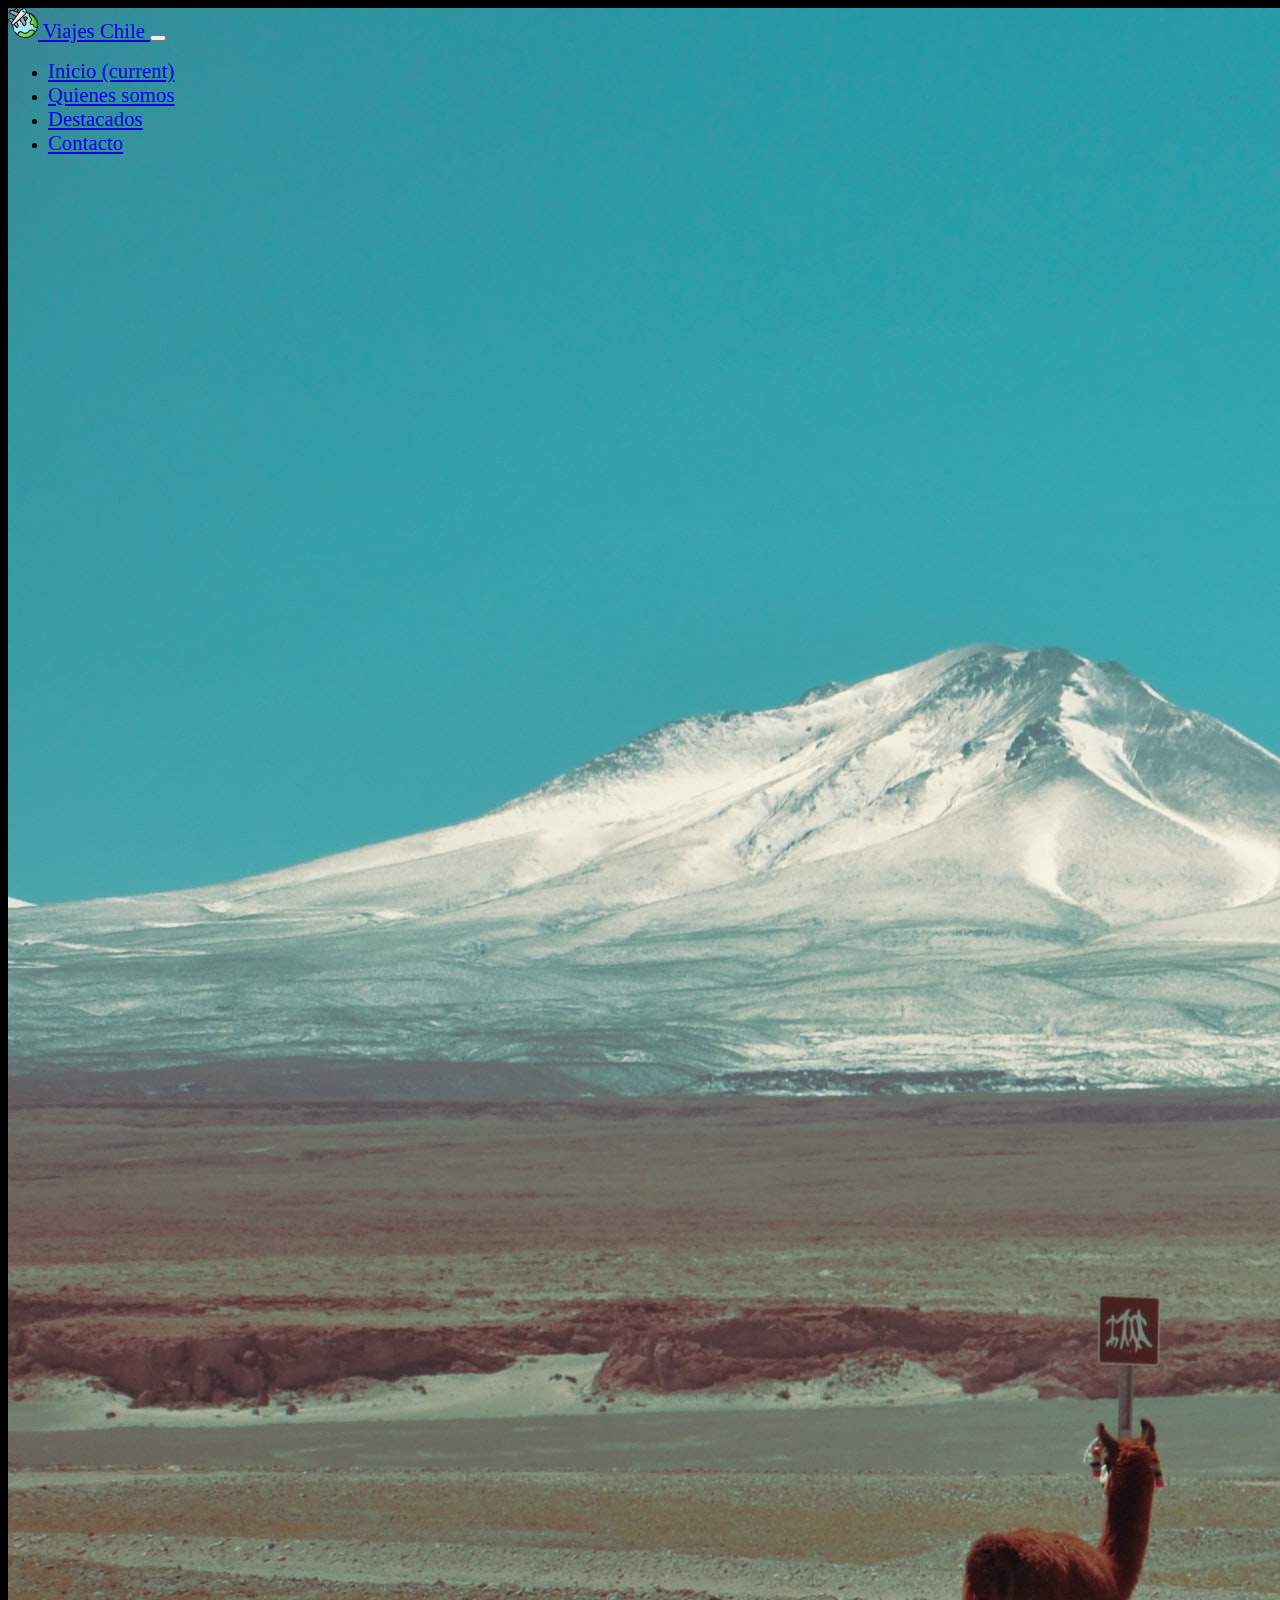
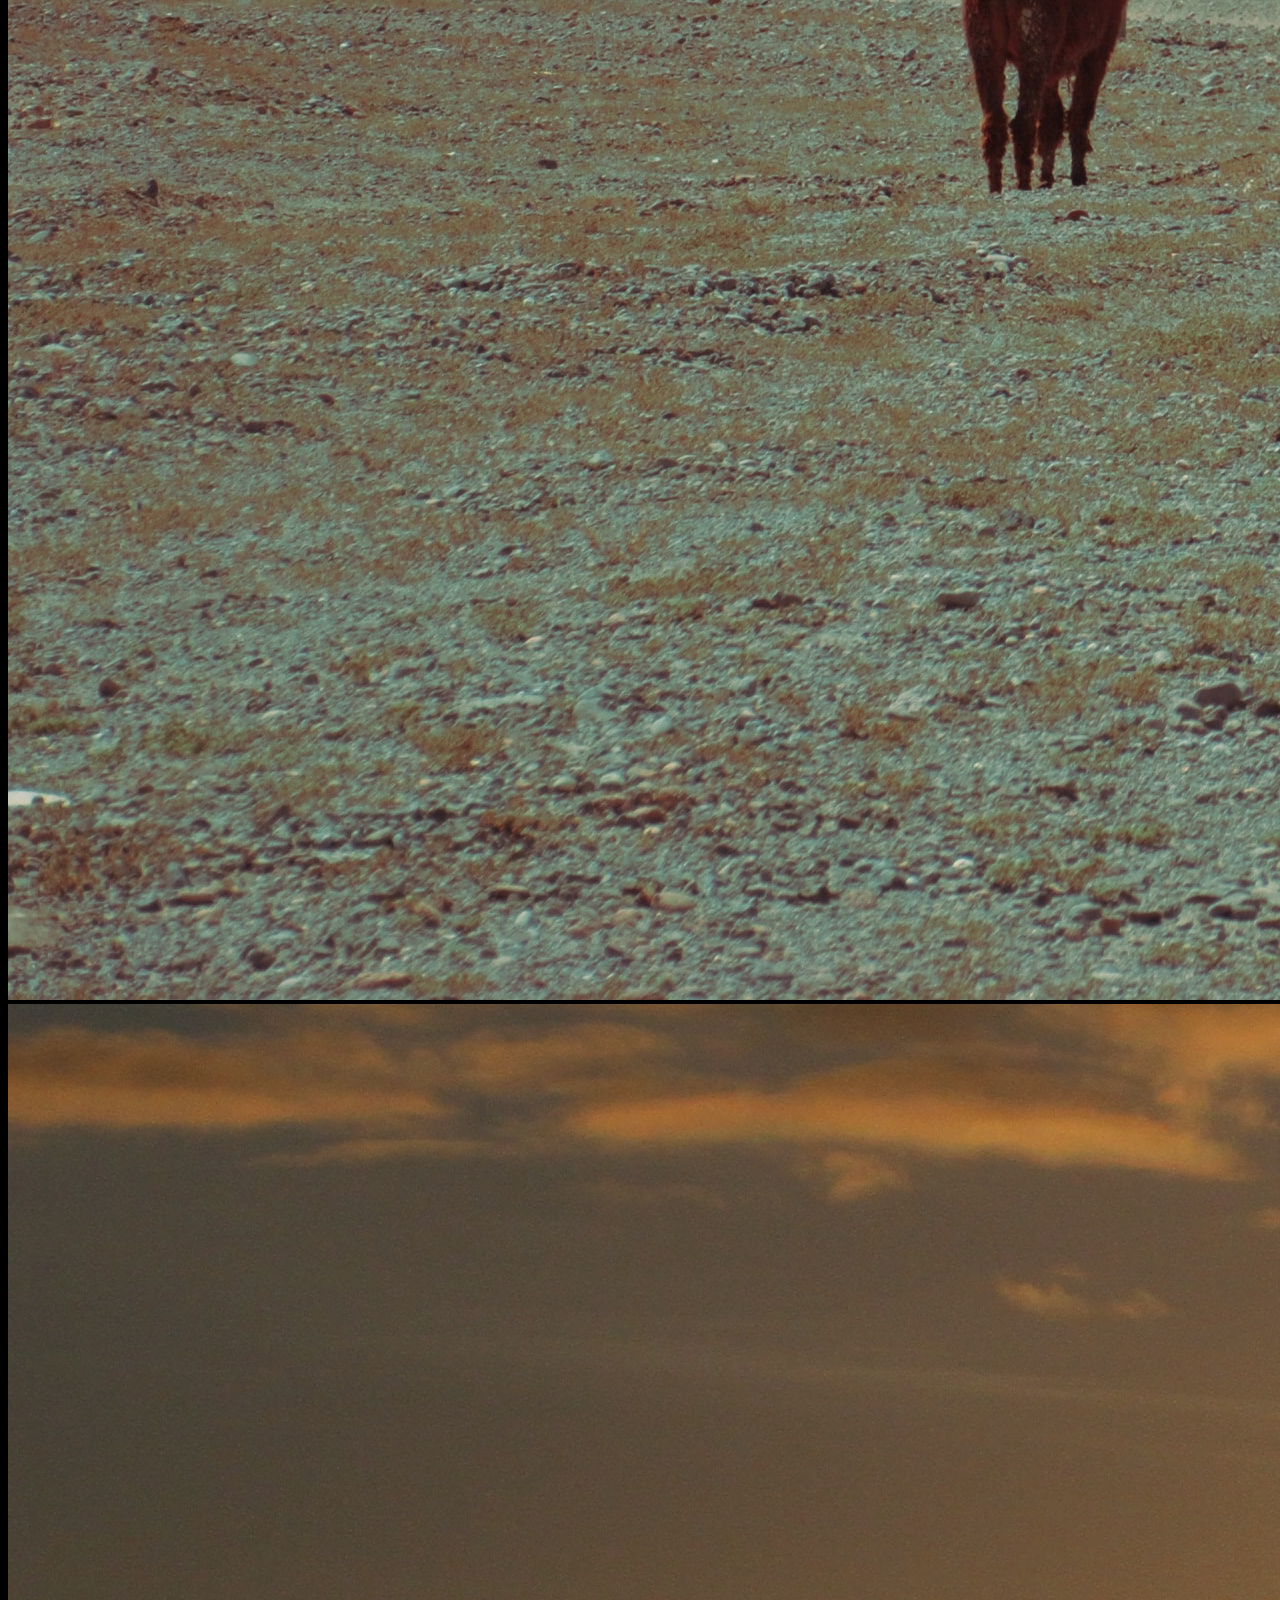
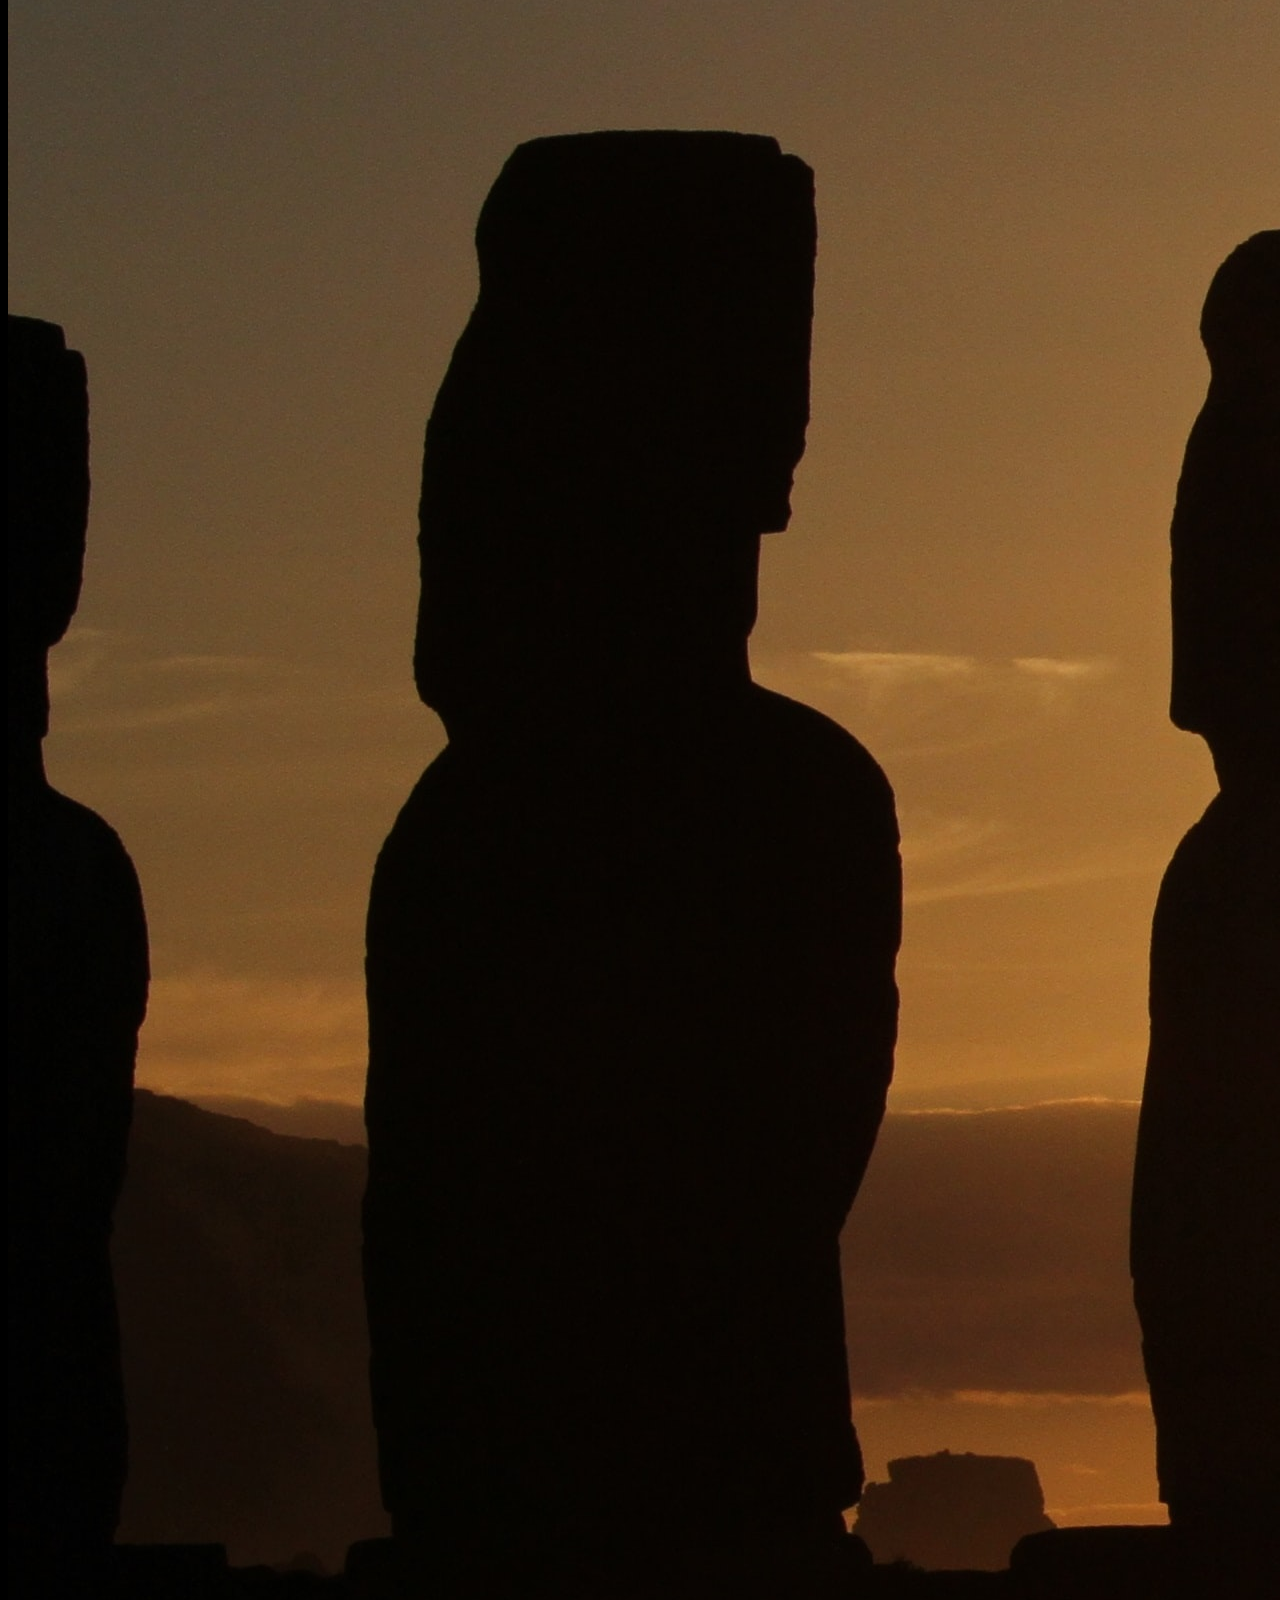
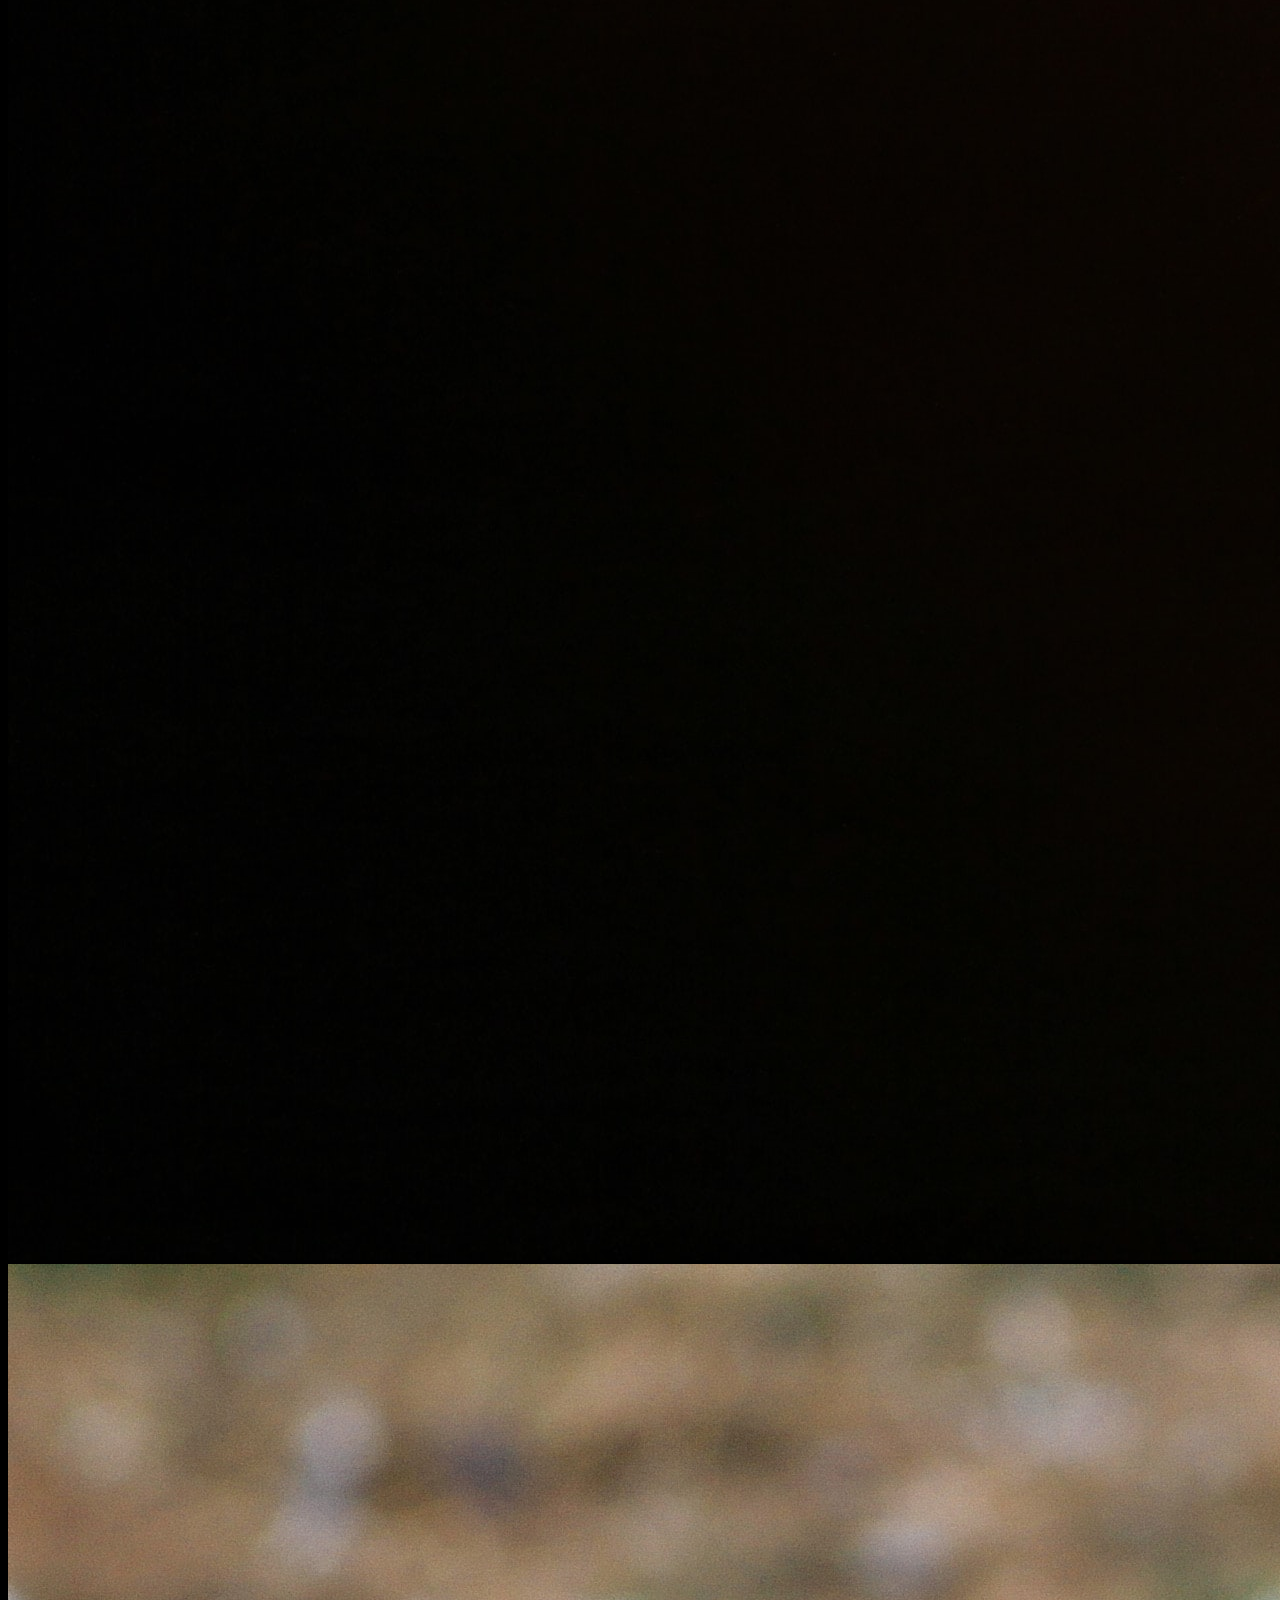
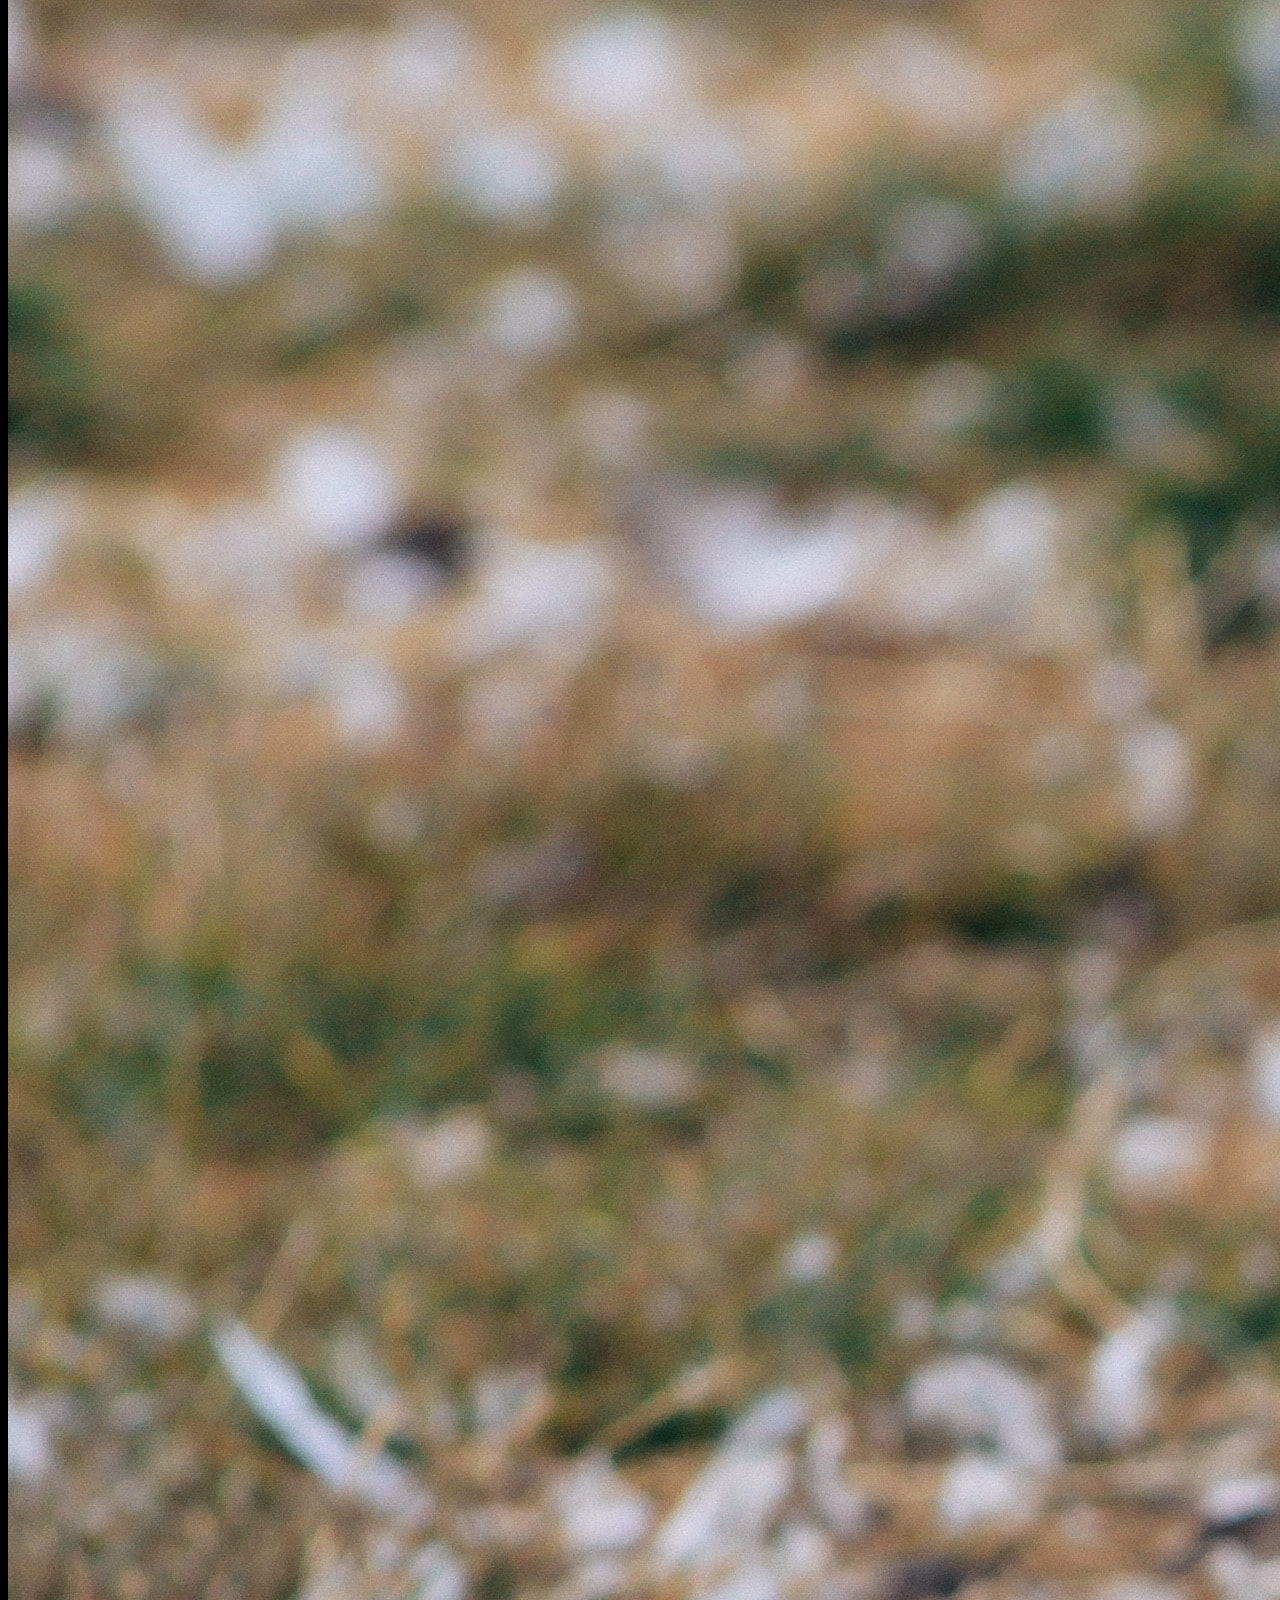
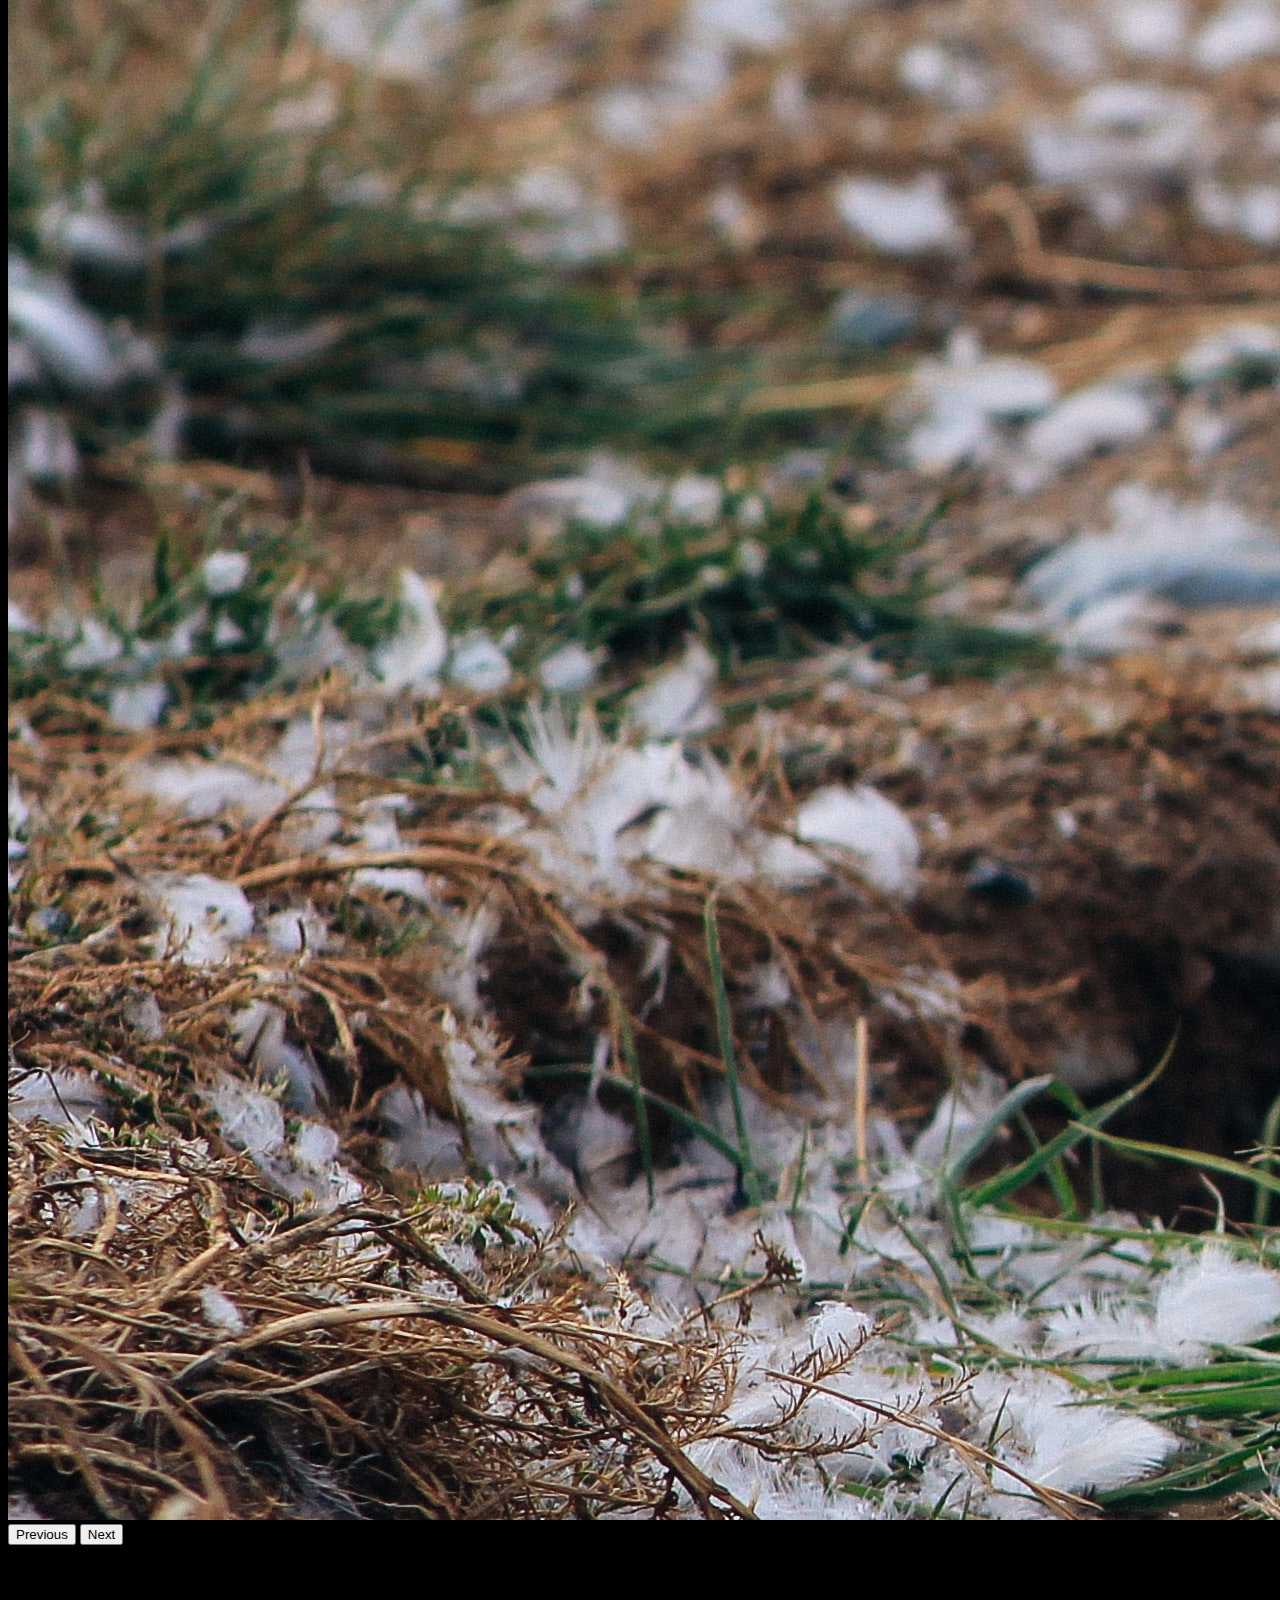
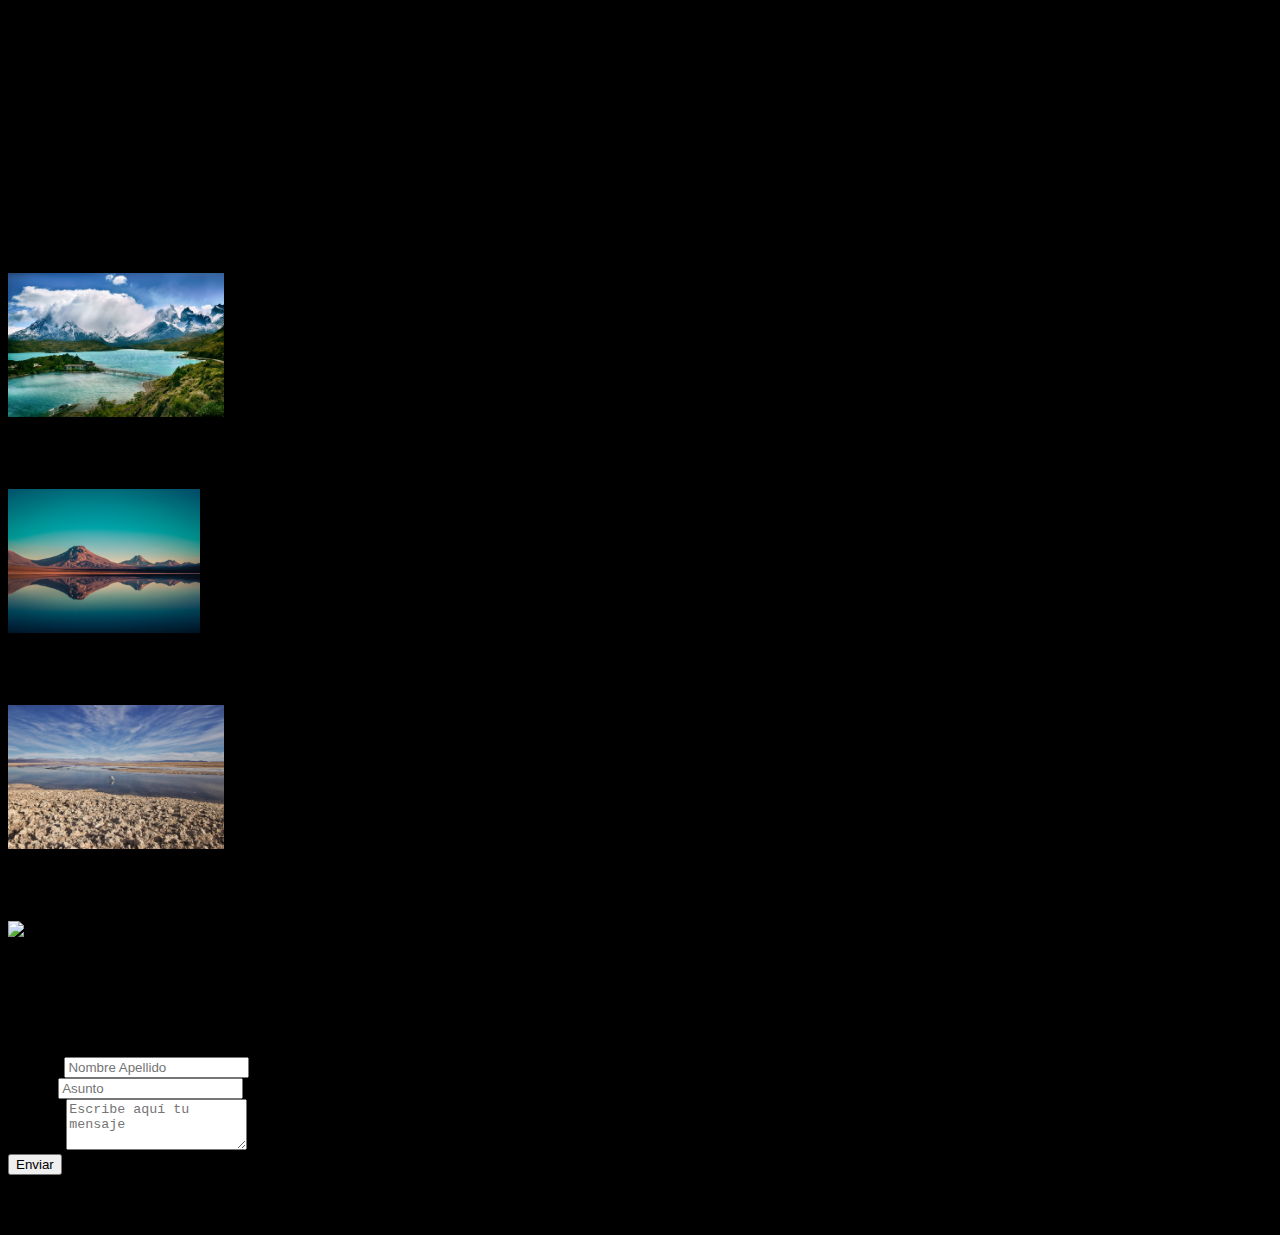
==== index.html @ 618d002d "corrección de rutas" ====
<!DOCTYPE html>
<html lang="en">
  <head>
    <meta charset="UTF-8" />
    <meta http-equiv="X-UA-Compatible" content="IE=edge" />
    <meta name="viewport" content="width=device-width, initial-scale=1.0" />
    <title>Viajes chile</title>
    <link
      rel="stylesheet"
      href="https://cdn.jsdelivr.net/npm/bootstrap@4.6.1/dist/css/bootstrap.min.css"
      integrity="sha384-zCbKRCUGaJDkqS1kPbPd7TveP5iyJE0EjAuZQTgFLD2ylzuqKfdKlfG/eSrtxUkn"
      crossorigin="anonymous"
    />
    <link rel="preconnect" href="https://fonts.googleapis.com" />
    <link rel="preconnect" href="https://fonts.gstatic.com" crossorigin />
    <link
      href="https://fonts.googleapis.com/css2?family=Lobster&family=Open+Sans:wght@400;700&family=Roboto:wght@400;700&display=swap"
      rel="stylesheet"
    />
    <link
      rel="stylesheet"
      href="https://cdnjs.cloudflare.com/ajax/libs/font-awesome/6.0.0-beta3/css/all.min.css"
      integrity="sha512-Fo3rlrZj/k7ujTnHg4CGR2D7kSs0v4LLanw2qksYuRlEzO+tcaEPQogQ0KaoGN26/zrn20ImR1DfuLWnOo7aBA=="
      crossorigin="anonymous"
      referrerpolicy="no-referrer"
    />
    <link rel="stylesheet" href="./assets/css/style.css" />
  </head>
  <body>
    <header>
      <!-- Image and text -->

      <nav class="navbar navbar-expand-lg navbar-dark scrolling-navbar">

        <div class="container"> 
        <a class="navbar-brand" href="#">
          <img
            src="./assets/img/viajes.svg"
            width="30"
            height="30"
            class="d-inline-block align-top"
            alt=""
          />
          Viajes Chile
        </a>
        <button
          class="navbar-toggler"
          type="button"
          data-toggle="collapse"
          data-target="#navbarNav"
        >
          <span class="navbar-toggler-icon"></span>
        </button>
        <div class="collapse navbar-collapse" id="navbarNav">
          <ul class="navbar-nav ml-auto">
            <li class="nav-item active">
              <a class="nav-link" href="#"
                >Inicio <span class="sr-only">(current)</span></a
              >
            </li>
            <li class="nav-item">
              <a class="nav-link" href="#quienes-somos">
                Quienes somos
              </a>
            </li>
            <li class="nav-item">
              <a class="nav-link" href="#destacados">Destacados</a>
            </li>

            <li class="nav-item">
              <a class="nav-link" href="#contacto">Contacto</a>
            </li>
          </ul>
        </div>
      </div>
      </nav>
    </header>

 <!-- Carrusel -->

    <section>
      <div
        id="carouselExampleControls"
        class="carousel slide"
        data-ride="carousel"
      >
        <div class="carousel-inner">
          <div class="carousel-item active">
            <img
              src="./assets/img/carousel1.jpg"
              class="d-block w-100"
              alt="..."
            />
          </div>
          <div class="carousel-item">
            <img
              src="./assets/img/carousel2.jpg"
              class="d-block w-100"
              alt="..."
            />
          </div>
          <div class="carousel-item">
            <img
              src="./assets/img/carousel3.jpg"
              class="d-block w-100"
              alt="..."
            />
          </div>
        </div>
        <button
          class="carousel-control-prev"
          type="button"
          data-target="#carouselExampleControls"
          data-slide="prev"
        >
          <span class="carousel-control-prev-icon" aria-hidden="true"></span>
          <span class="sr-only">Previous</span>
        </button>
        <button
          class="carousel-control-next"
          type="button"
          data-target="#carouselExampleControls"
          data-slide="next"
        >
          <span class="carousel-control-next-icon" aria-hidden="true"></span>
          <span class="sr-only">Next</span>
        </button>
      </div>
    </section>

<!-- seccion principal -->

<main>
    <section class="container d-none d-md-block" id="quienes-somos">
        <h2 class="text-white text-center font-weight-light text-uppercase m-4">¿Quienes somos?</h2>
        <div class="border-bottom"></div>
        <div class="row ">
            <div class="col-12 col-md-4 my-4">
                <div class="card bg-transparent" >
                    <div class="card-header bg-info text-center p-1 text-white">
                        <i class="fas fa-plane" ></i>
                    </div>
                    <p class="font-weight-light text-white ">Lorem ipsum dolor sit, amet consectetur adipisicing elit. Tempora, excepturi veritatis. Est dolorem minus quod! Incidunt ducimus, facilis minima blanditiis tempore. Aperiam enim temporibus officia consequatur ad, aliquam fugiat quasi.adipisicing elit. Tempora, excepturi veritatis. Est dolorem minus quod! Incidunt ducimus, facilis minima blanditiis tempore.Tempora, excepturi veritatis. Est dolorem minus quod! Incidunt ducimus, facilis minima blanditiis tempore.</p>
                  </div>
            </div>

            <div class="col-12 col-md-4 my-4">
                <div class="card bg-transparent" >
                    <p class="font-weight-light text-white ">Lorem ipsum dolor sit, amet consectetur adipisicing elit. Tempora, excepturi veritatis. Est dolorem minus quod! Incidunt ducimus, facilis minima blanditiis tempore. Aperiam enim temporibus officia consequatur ad, aliquam fugiat quasi.adipisicing elit. Tempora, excepturi veritatis. Est dolorem minus quod! Incidunt ducimus, facilis minima blanditiis tempore.Tempora, excepturi veritatis. Est dolorem minus quod! Incidunt ducimus, facilis minima blanditiis tempore.</p>
                    <div class="card-header bg-info text-center p-1 text-white">
                      <i class="fas fa-mountain"></i>
                    </div>        
                  </div>
            </div>

            <div class="col-12 col-md-4 my-4">
                <div class="card bg-transparent" >
                    <div class="card-header bg-info text-center p-1 text-white">
                      <i class="fas fa-route"></i>
                    </div>
                    <p class="font-weight-light text-white ">Lorem ipsum dolor sit, amet consectetur adipisicing elit. Tempora, excepturi veritatis. Est dolorem minus quod! Incidunt ducimus, facilis minima blanditiis tempore. Aperiam enim temporibus officia consequatur ad, aliquam fugiat quasi.adipisicing elit. Tempora, excepturi veritatis. Est dolorem minus quod! Incidunt ducimus, facilis minima blanditiis tempore.Tempora, excepturi veritatis. Est dolorem minus quod! Incidunt ducimus, facilis minima blanditiis tempore.</p>
                  </div>
            </div>
        </div>
    </section>
</main>

<!-- destacados -->

<section class=" destacados container" id="destacados">
        <h2 class="text-white text-center font-weight-light text-uppercase my-4 mx-1">Destacados</h2>
        <div class="border-bottom"></div>
    <div class="row">

        <div class="col-12 col-ms-6 col-md-3 my-4">
          <div class="card bg-info" >
            <img class="card-img-top" src="./assets/img/card1.jpg" alt="Card image cap">
            <div class="card-body">
              <p class="card-text font-weight-light text-white ">Lorem, ipsum dolor sit amet consectetur adipisicing elit. Nemo minus temporibus minima molestias adipisci culpa, neque possimus a asperiores ea et ullam, aut repellat in, corrupti cum ipsa illo unde.</p>
            </div>
          </div>
        </div>

        <div class="col-12 col-ms-6 col-md-3 my-4">
          <div class="card bg-info" >
            <img class="card-img-top" src="./assets/img/card2.jpg" alt="Card image cap">
            <div class="card-body">
              <p class="card-text font-weight-light text-white ">Lorem, ipsum dolor sit amet consectetur adipisicing elit. Nemo minus temporibus minima molestias adipisci culpa, neque possimus a asperiores ea et ullam, aut repellat in, corrupti cum ipsa illo unde.</p>
            </div>
          </div>
        </div>

        <div class="col-12 col-ms-6 col-md-3 my-4">
          <div class="card bg-info" >
            <img class="card-img-top" src="./assets/img/card3.jpg" alt="Card image cap">
            <div class="card-body">
              <p class="card-text font-weight-light text-white ">Lorem, ipsum dolor sit amet consectetur adipisicing elit. Nemo minus temporibus minima molestias adipisci culpa, neque possimus a asperiores ea et ullam, aut repellat in, corrupti cum ipsa illo unde.</p>
            </div>
          </div>
        </div>

        <div class="col-12 col-ms-6 col-md-3 my-4">
          <div class="card bg-info" >
            <img class="card-img-top" src="./assets/img/card4.jpg" alt="Card image cap">
            <div class="card-body">
              <p class="card-text font-weight-light text-white ">Lorem, ipsum dolor sit amet consectetur adipisicing elit. Nemo minus temporibus minima molestias adipisci culpa, neque possimus a asperiores ea et ullam, aut repellat in, corrupti cum ipsa illo unde.</p>
            </div>
          </div>
        </div>

    </div>
</section>

<!-- formulario -->

<form class="container text-white" id="contacto">
      <h2 class="text-white text-center font-weight-light text-uppercase my-4 mx-1">Contacto</h2>
      <div class="border-bottom mb-4"></div>

  <div class="form-group">
    <label for="exampleFormControlInput1">Nombre</label>
    <input type="email" class="form-control" id="exampleFormControlInput1" placeholder="Nombre Apellido" required>
  </div>

  <div class="form-group">
    <label for="exampleFormControlInput1 text-white">Asunto</label>
    <input type="email" class="form-control" id="exampleFormControlInput1" placeholder="Asunto" required>
  </div>
  

  <div class="form-group">
    <label for="exampleFormControlTextarea1">Mensaje</label>
    <textarea class="form-control" id="exampleFormControlTextarea1" placeholder="Escribe aquí tu mensaje" rows="3" required></textarea>
  </div>

  <button type="button" class="btn btn-info" data-toggle="tooltip" data-placement="left"  title="Pulsa para enviar tus comentarios">
  Enviar
  </button>

</form>

<!-- footer -->

<footer>
<div class="container-fluid bg-info text-center text-white mt-5 p-4">
  <div class="row">

    <div class="col-6">
      <h3 class="font-weight-light text-uppercase">viajes chile</h3>
    </div>

    <div class="col-6">
      <a class="mx-1" href="#"><i class="fab fa-github-square"></i></a>
      <a class="mx-1" href="#"><i class="fab fa-linkedin"></i></a>
      <a class="mx-1" href="#"><i class="fab fa-twitter-square"></i></a>
      <a class="mx-1" href="#"><i class="fab fa-facebook-square"></i></a>
    </div>

  </div>
</div>
</footer>



    <script
      src="https://cdn.jsdelivr.net/npm/jquery@3.5.1/dist/jquery.slim.min.js"
      integrity="sha384-DfXdz2htPH0lsSSs5nCTpuj/zy4C+OGpamoFVy38MVBnE+IbbVYUew+OrCXaRkfj"
      crossorigin="anonymous"
    ></script>
    <script
      src="https://cdn.jsdelivr.net/npm/popper.js@1.16.1/dist/umd/popper.min.js"
      integrity="sha384-9/reFTGAW83EW2RDu2S0VKaIzap3H66lZH81PoYlFhbGU+6BZp6G7niu735Sk7lN"
      crossorigin="anonymous"
    ></script>
    <script
      src="https://cdn.jsdelivr.net/npm/bootstrap@4.6.1/dist/js/bootstrap.min.js"
      integrity="sha384-VHvPCCyXqtD5DqJeNxl2dtTyhF78xXNXdkwX1CZeRusQfRKp+tA7hAShOK/B/fQ2"
      crossorigin="anonymous"
    ></script>
    <script src="js/app.js"></script>
  </body>
</html>
---- assets/css/style.css ----
html {
  scroll-behavior: smooth;
}

body {
    background-color: black;
  }
 

  .navbar {
    position: fixed;
    z-index: 1;
    width: 100%;
  }

  .navbar a{
    font-size: 1.3rem;
  }


  .color-card{
      background-color: black;
  }

  i{
    font-size: 1.7rem;
  }

  .destacados img{
    height: 9rem;
  }

  footer i{
    color: white;
  }

  form button .tooltip{
    background-color: white;
  }
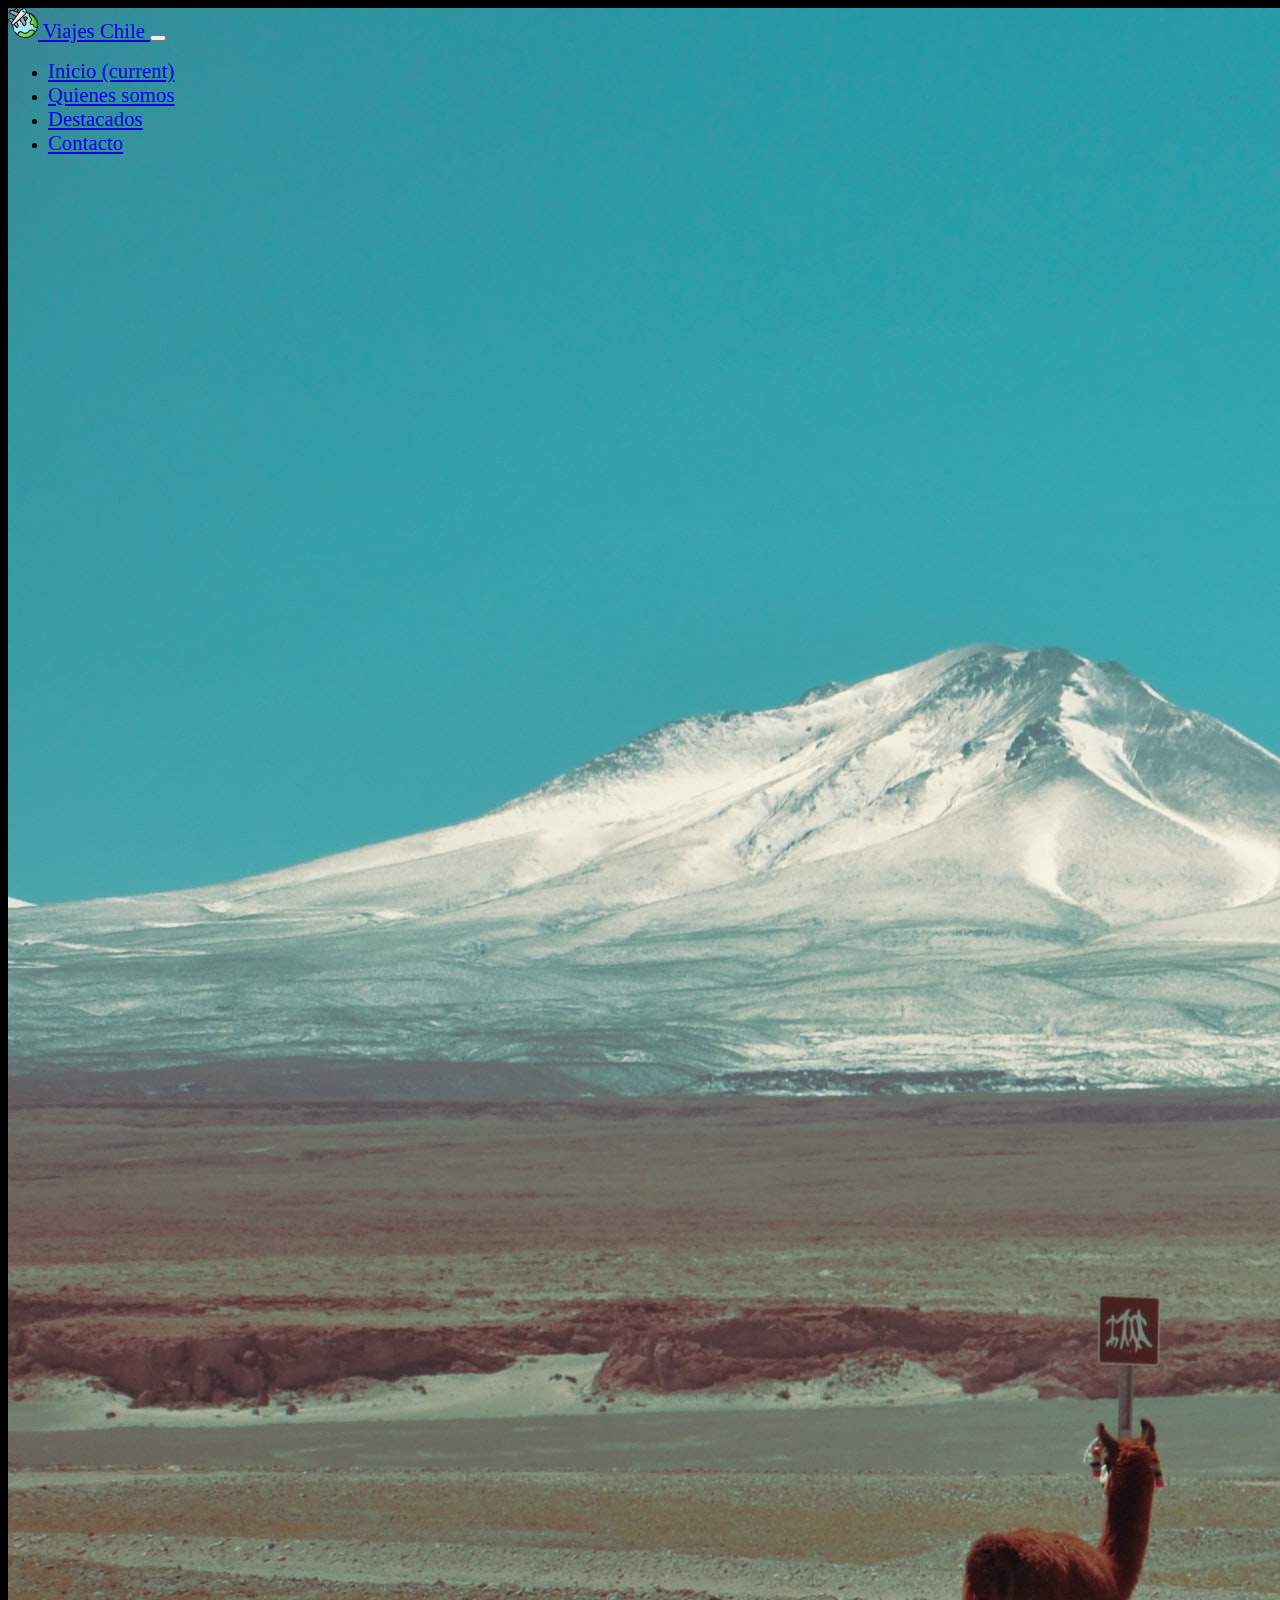
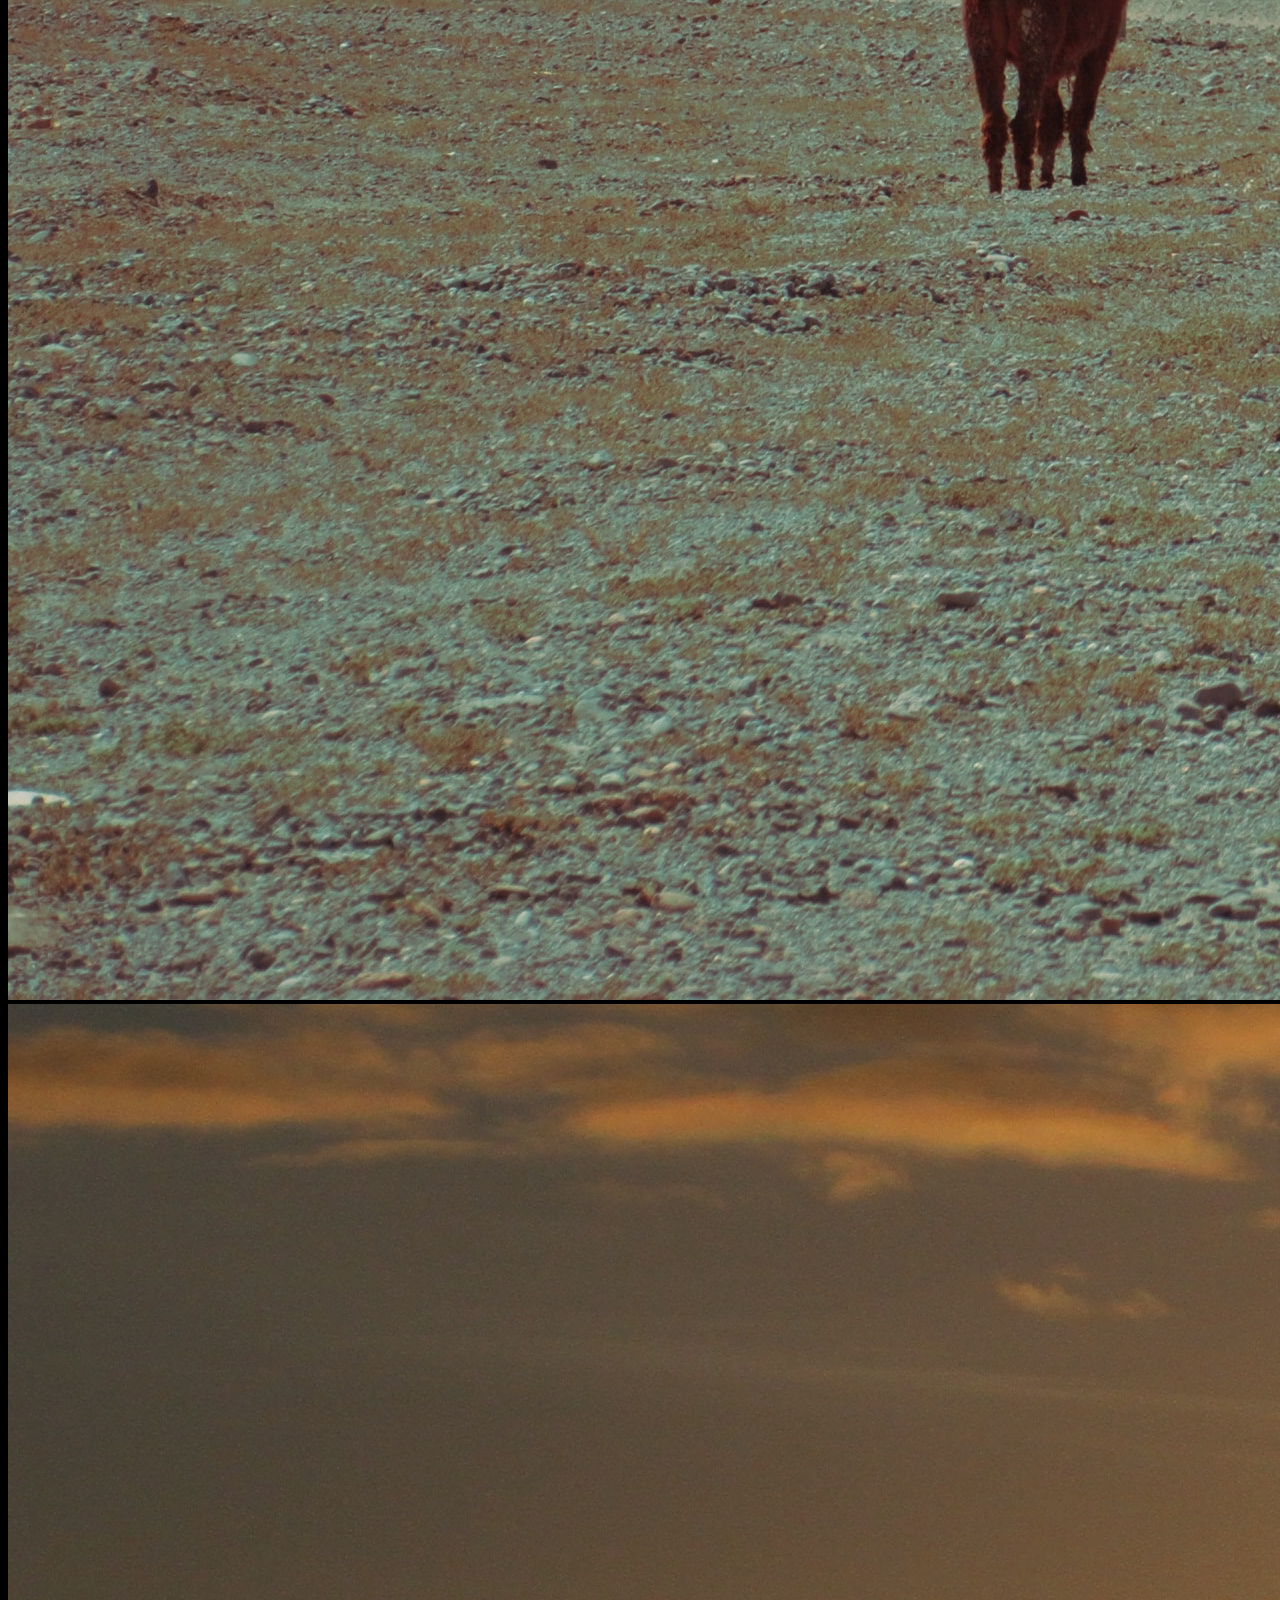
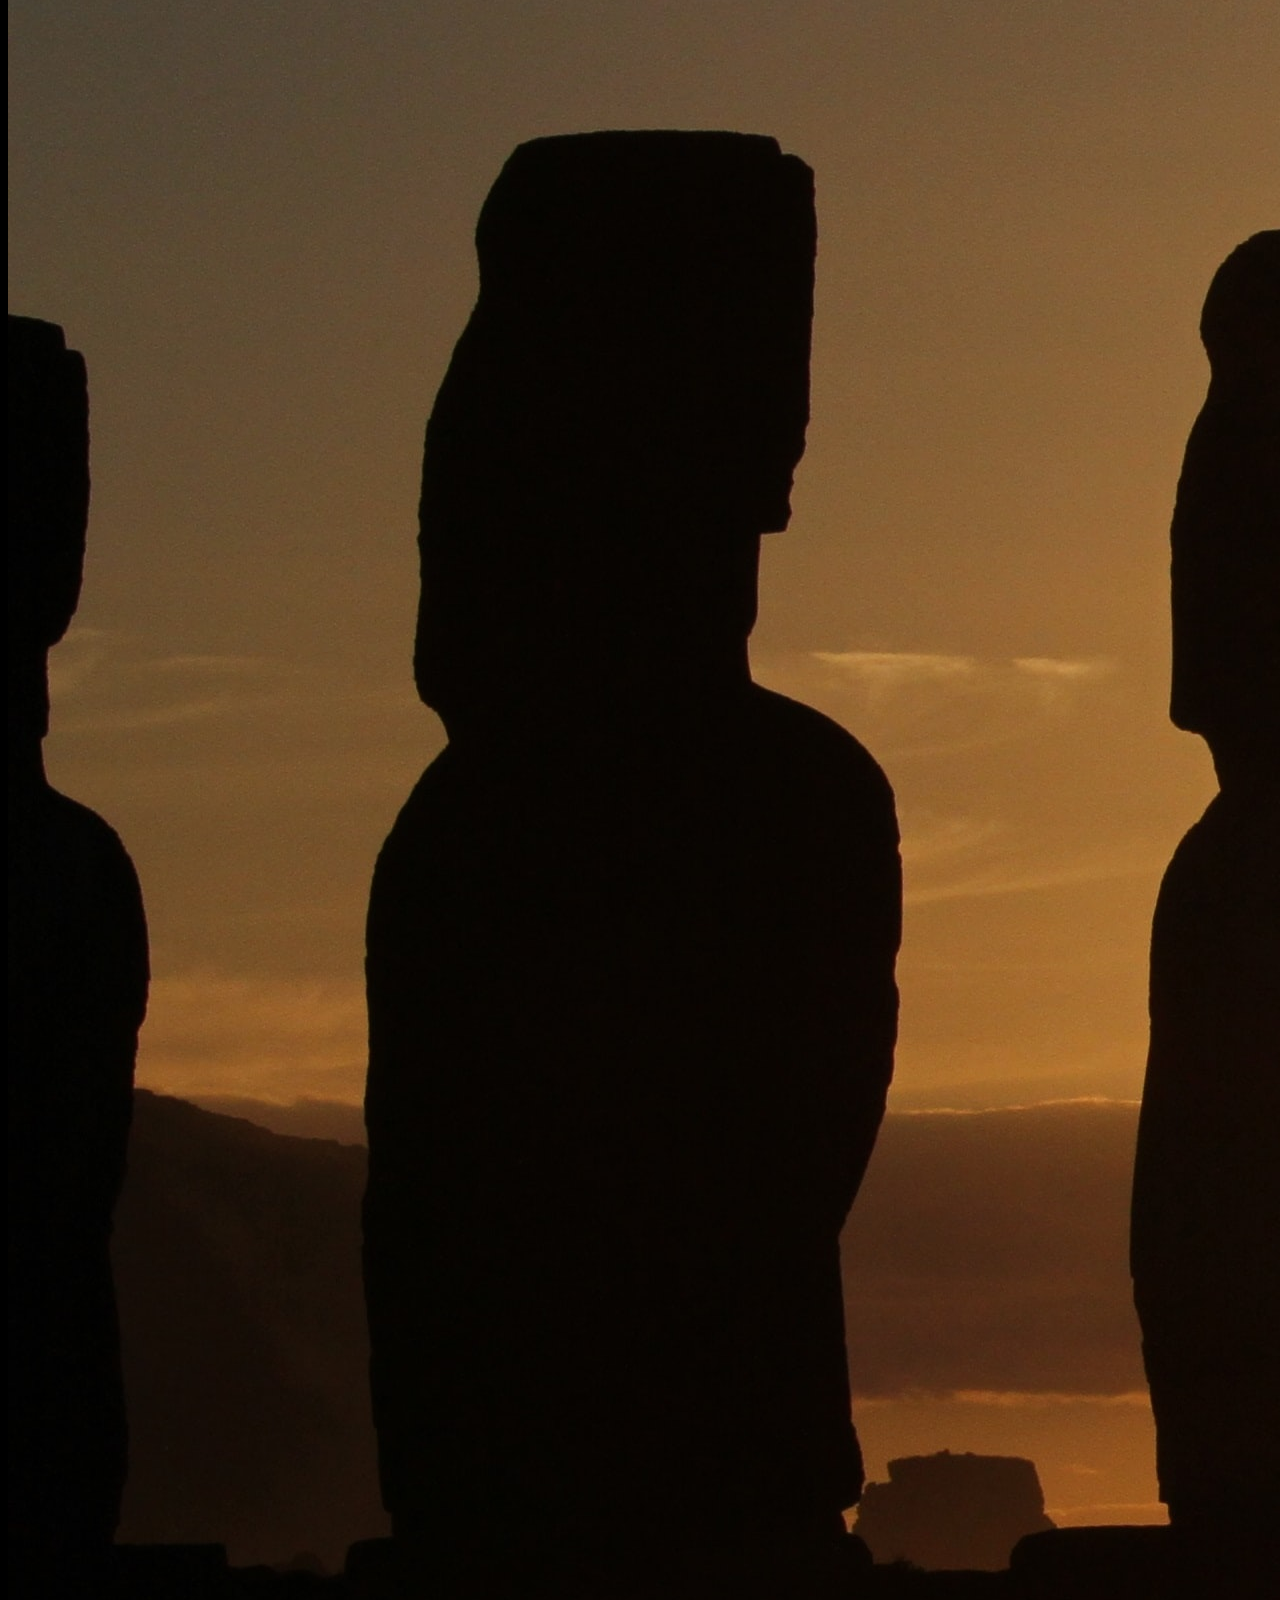
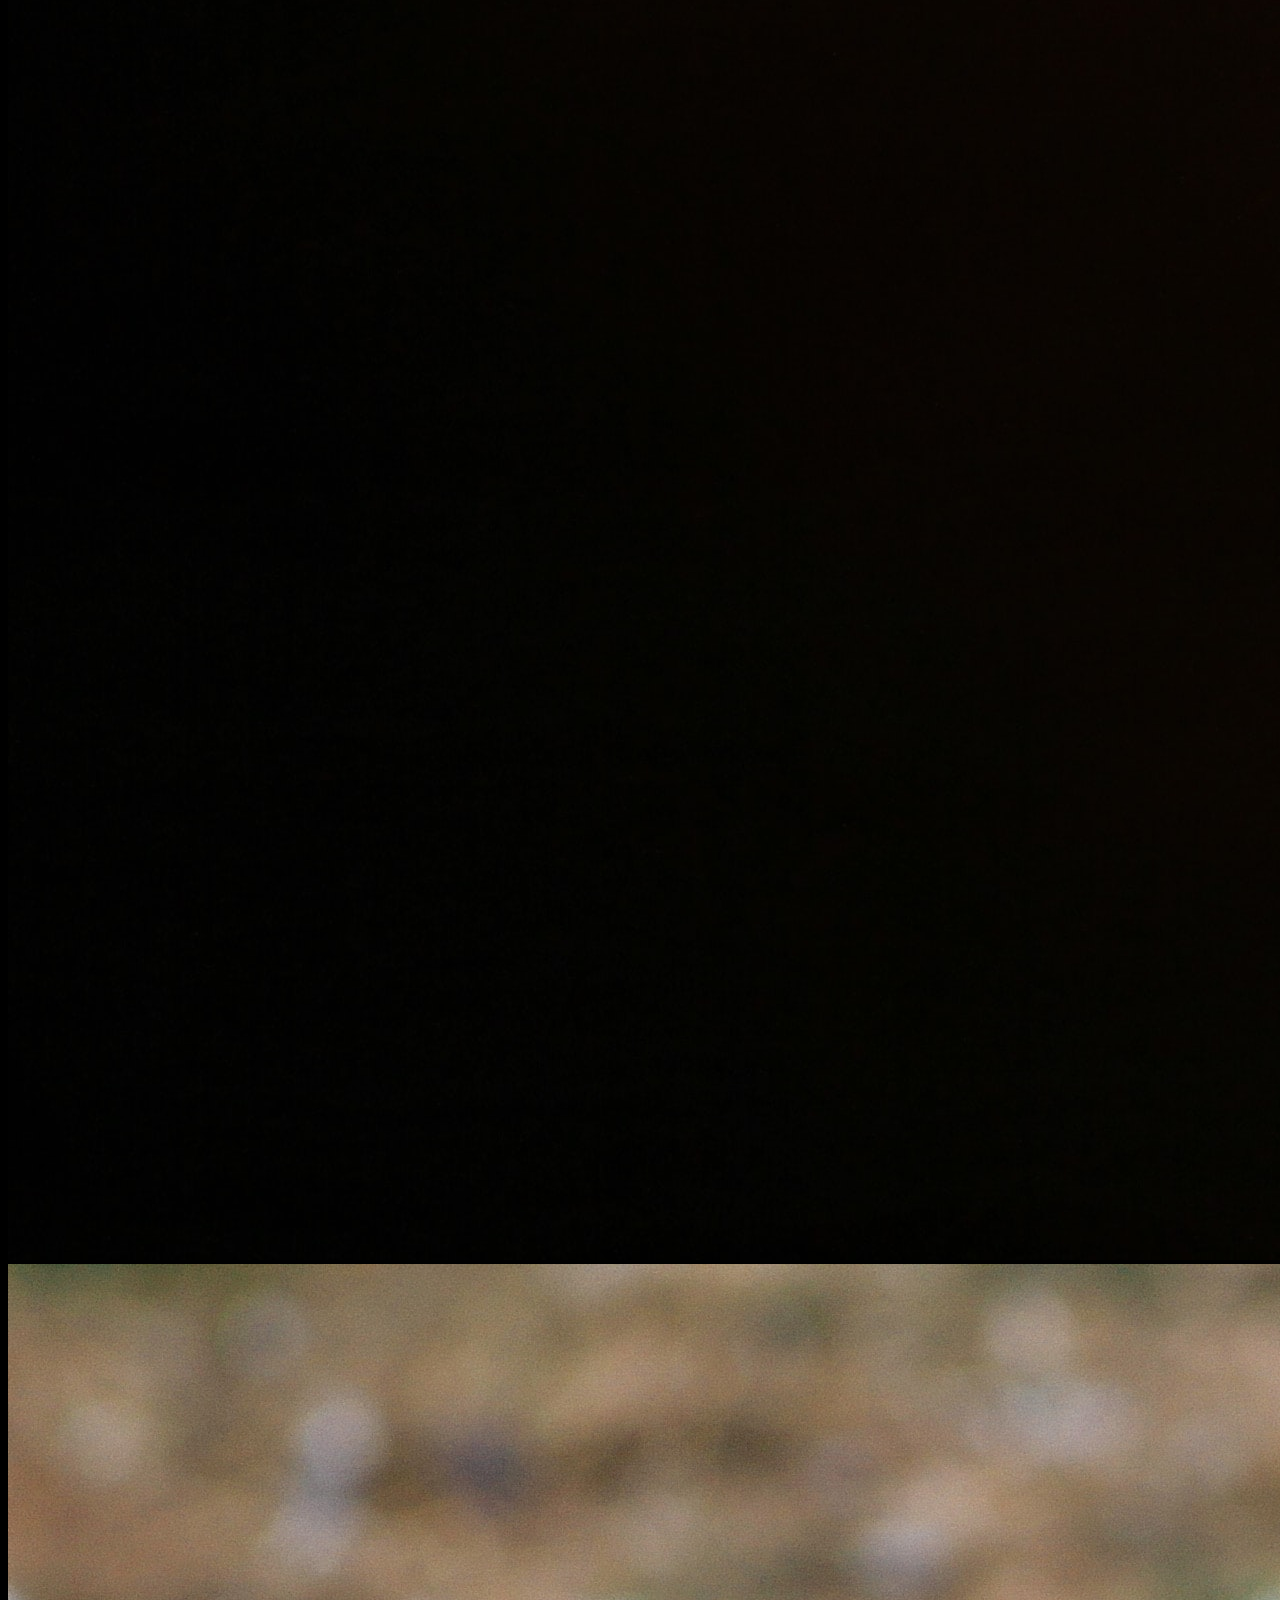
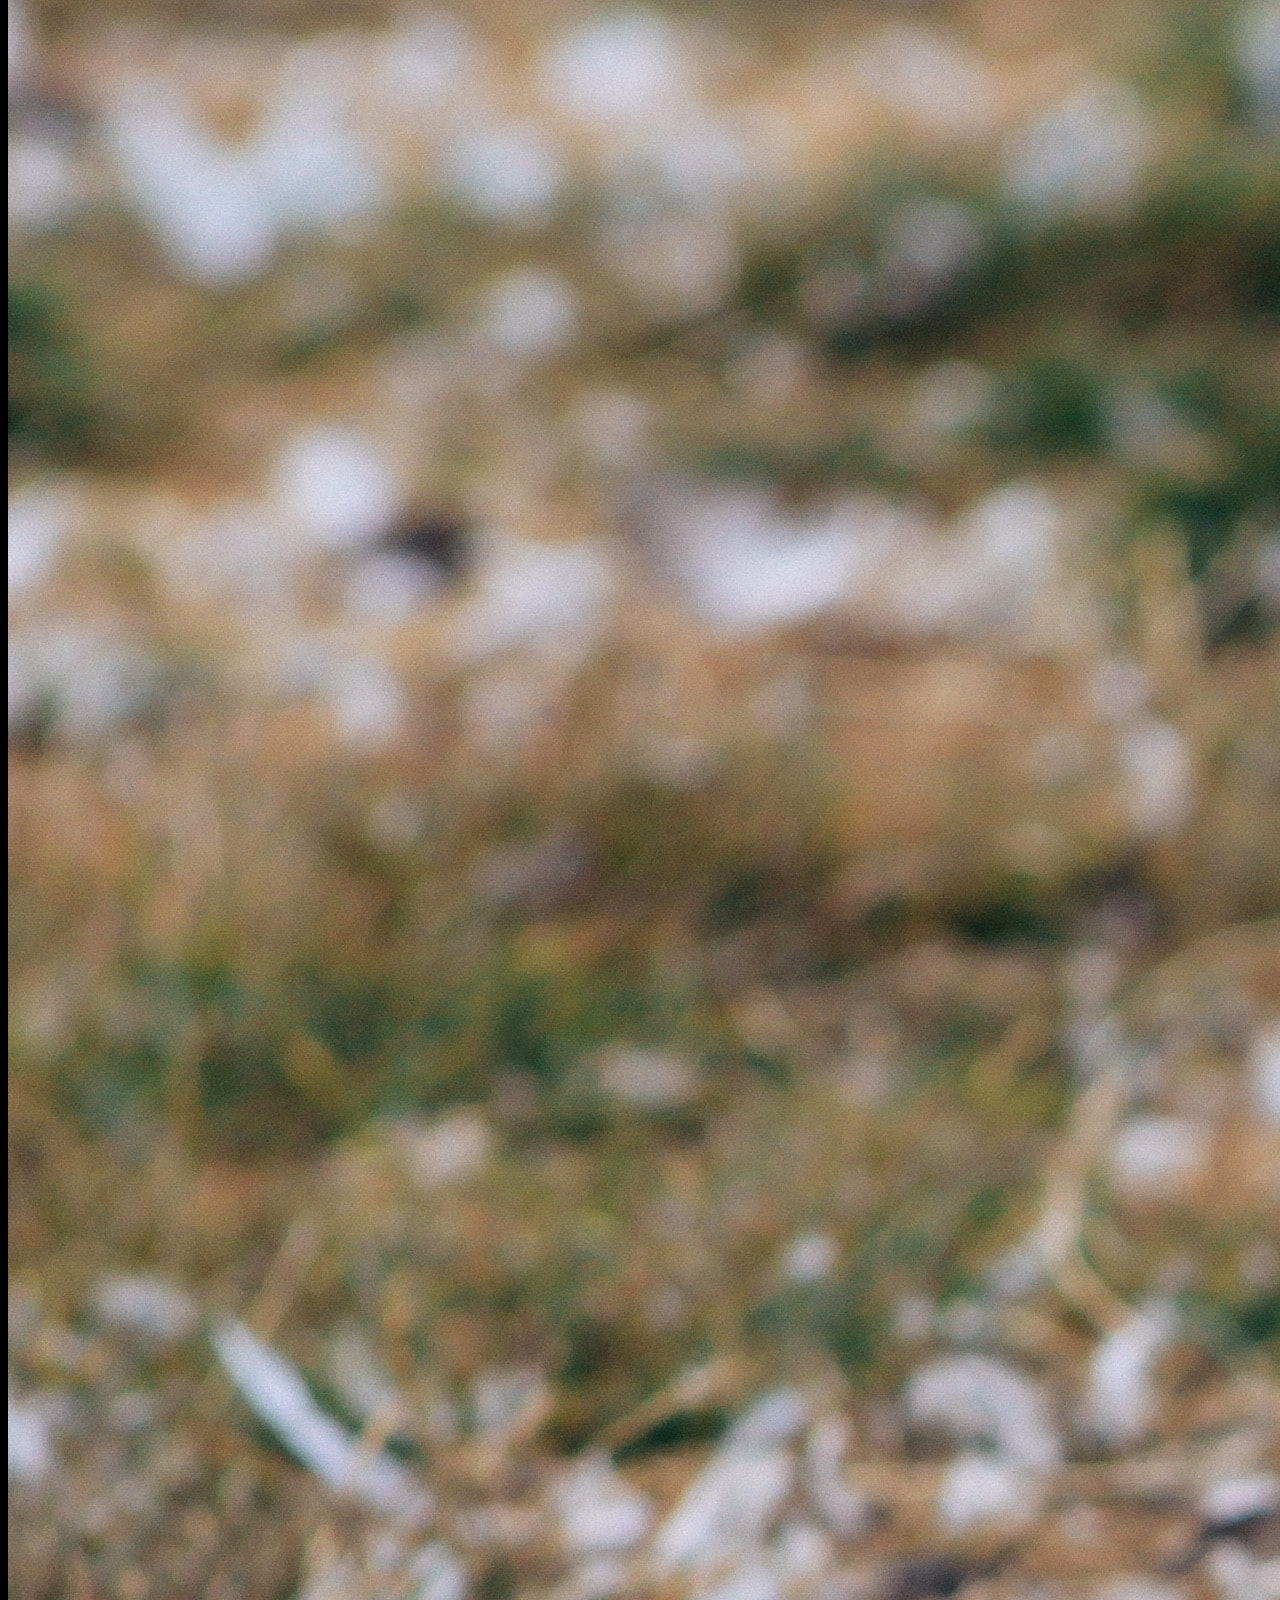
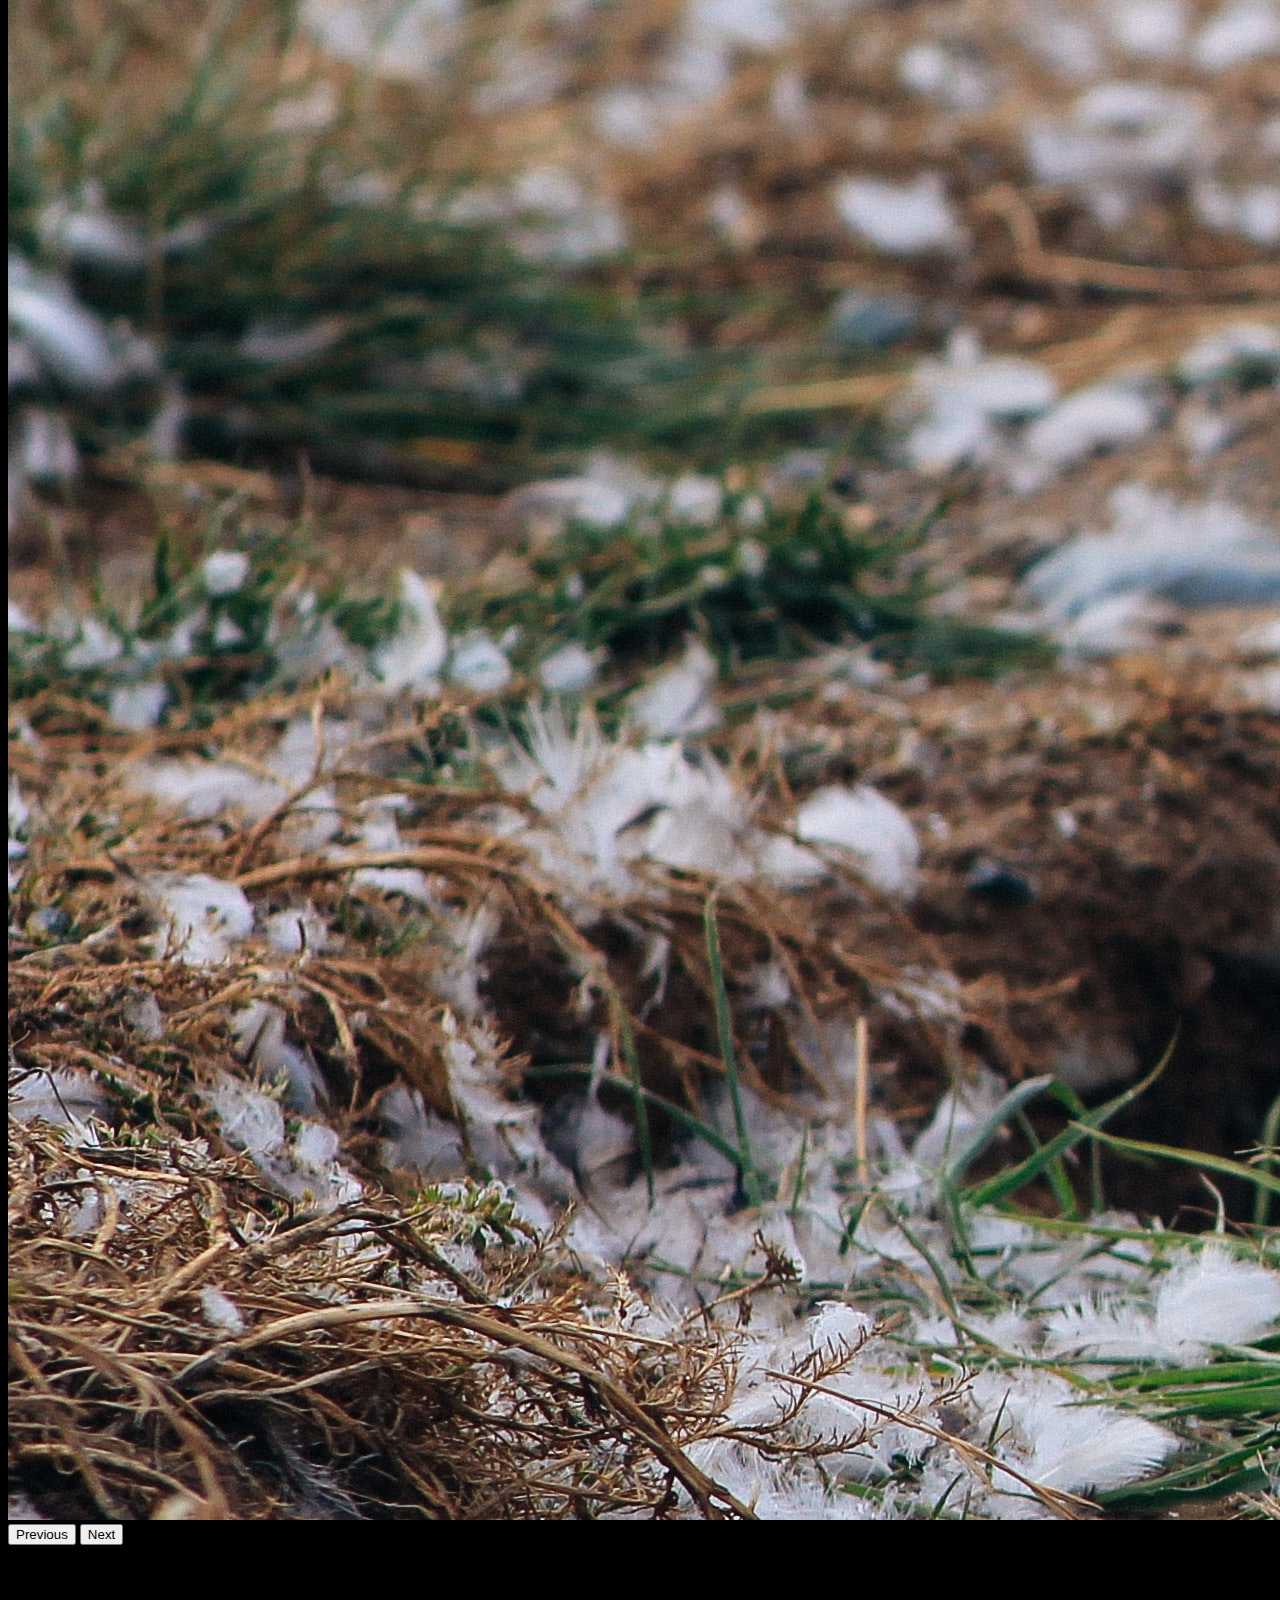
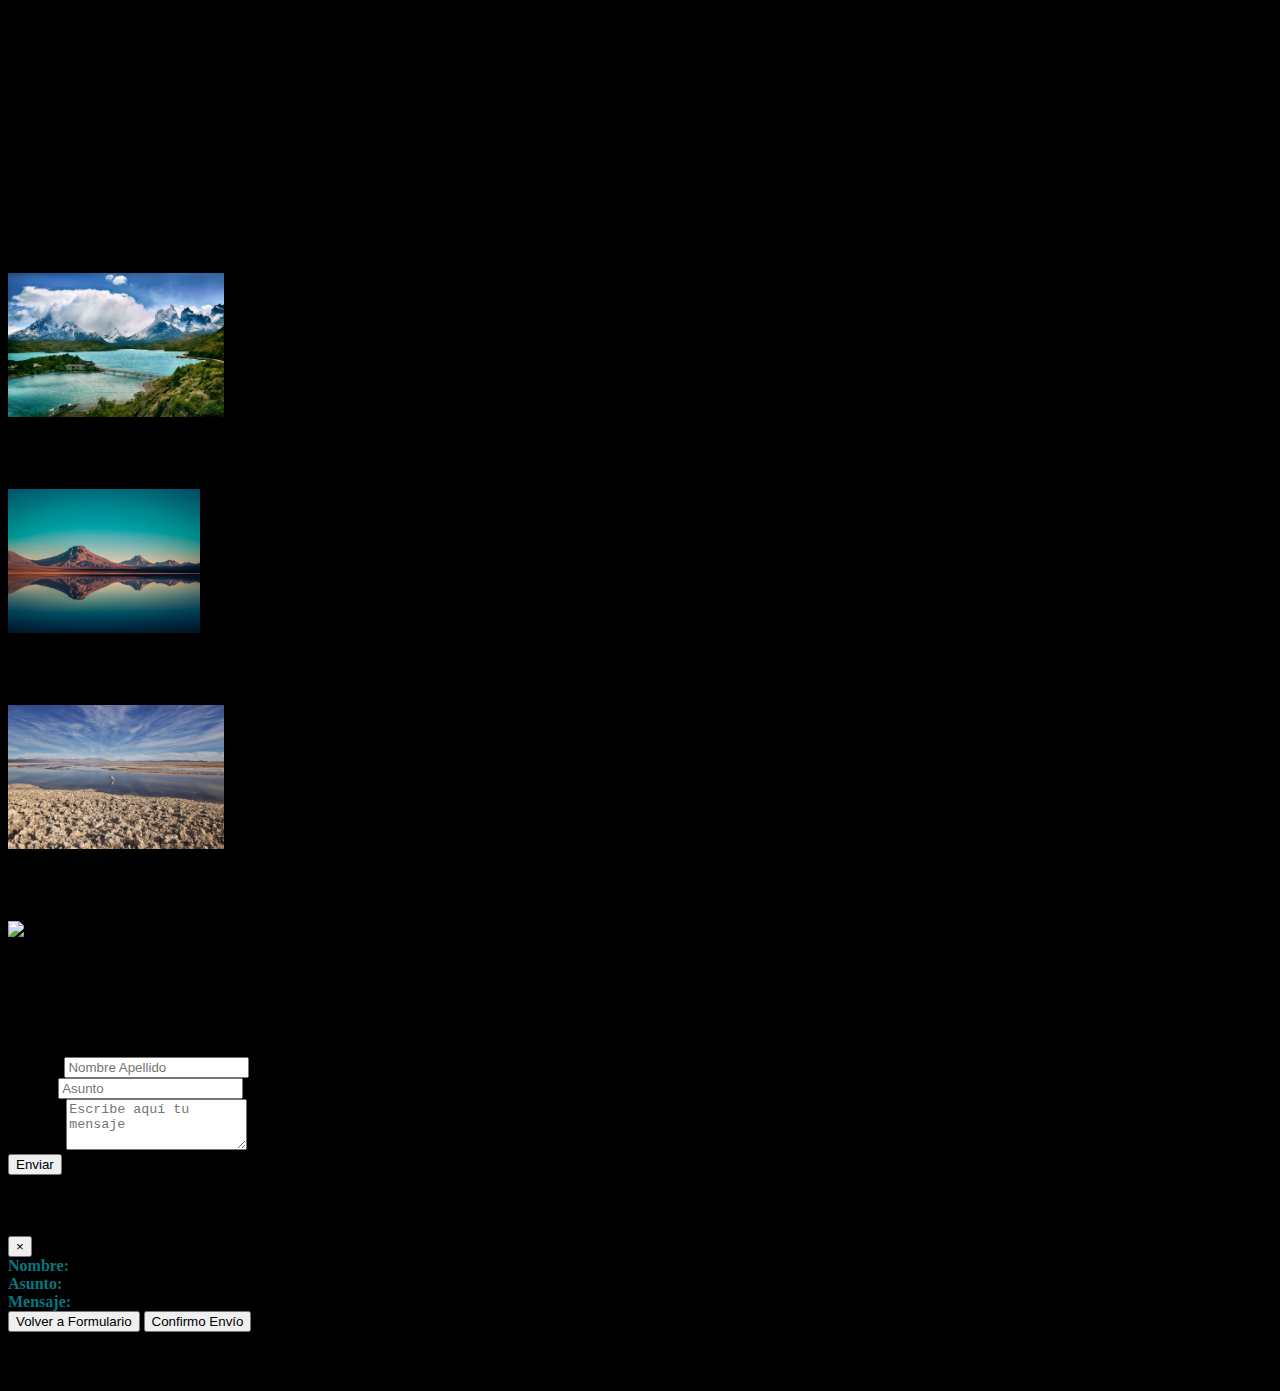
==== commit 6d63a306: "cambio tooltips y funciones js" ====
--- a/index.html
+++ b/index.html
@@ -174,7 +174,7 @@
 
         <div class="col-12 col-ms-6 col-md-3 my-4">
           <div class="card bg-info" >
-            <img class="card-img-top" src="./assets/img/card1.jpg" alt="Card image cap">
+            <img class="card-img-top" src="./assets/img/card1.jpg" alt="Torres del Paine" data-toggle="tooltip" data-placement="left" title="Parque Torres del Paine">
             <div class="card-body">
               <p class="card-text font-weight-light text-white ">Lorem, ipsum dolor sit amet consectetur adipisicing elit. Nemo minus temporibus minima molestias adipisci culpa, neque possimus a asperiores ea et ullam, aut repellat in, corrupti cum ipsa illo unde.</p>
             </div>
@@ -183,7 +183,7 @@
 
         <div class="col-12 col-ms-6 col-md-3 my-4">
           <div class="card bg-info" >
-            <img class="card-img-top" src="./assets/img/card2.jpg" alt="Card image cap">
+            <img class="card-img-top" src="./assets/img/card2.jpg" alt="Desierto de Atacama" data-toggle="tooltip" data-placement="left" title="Desierto de Atacama">
             <div class="card-body">
               <p class="card-text font-weight-light text-white ">Lorem, ipsum dolor sit amet consectetur adipisicing elit. Nemo minus temporibus minima molestias adipisci culpa, neque possimus a asperiores ea et ullam, aut repellat in, corrupti cum ipsa illo unde.</p>
             </div>
@@ -192,7 +192,7 @@
 
         <div class="col-12 col-ms-6 col-md-3 my-4">
           <div class="card bg-info" >
-            <img class="card-img-top" src="./assets/img/card3.jpg" alt="Card image cap">
+            <img class="card-img-top" src="./assets/img/card3.jpg" alt="Salar de Pedernales" data-toggle="tooltip" data-placement="left" title="Salar de Pedernales">
             <div class="card-body">
               <p class="card-text font-weight-light text-white ">Lorem, ipsum dolor sit amet consectetur adipisicing elit. Nemo minus temporibus minima molestias adipisci culpa, neque possimus a asperiores ea et ullam, aut repellat in, corrupti cum ipsa illo unde.</p>
             </div>
@@ -201,7 +201,7 @@
 
         <div class="col-12 col-ms-6 col-md-3 my-4">
           <div class="card bg-info" >
-            <img class="card-img-top" src="./assets/img/card4.jpg" alt="Card image cap">
+            <img class="card-img-top" src="./assets/img/card4.jpg" alt="Selva Valdiviana" data-toggle="tooltip" data-placement="left" title="Selva Valdiviana" >
             <div class="card-body">
               <p class="card-text font-weight-light text-white ">Lorem, ipsum dolor sit amet consectetur adipisicing elit. Nemo minus temporibus minima molestias adipisci culpa, neque possimus a asperiores ea et ullam, aut repellat in, corrupti cum ipsa illo unde.</p>
             </div>
@@ -217,27 +217,61 @@
       <h2 class="text-white text-center font-weight-light text-uppercase my-4 mx-1">Contacto</h2>
       <div class="border-bottom mb-4"></div>
 
+  <div id="formulario"> 
   <div class="form-group">
     <label for="exampleFormControlInput1">Nombre</label>
-    <input type="email" class="form-control" id="exampleFormControlInput1" placeholder="Nombre Apellido" required>
+    <input type="text" class="form-control" id="userName" placeholder="Nombre Apellido" required>
   </div>
 
   <div class="form-group">
     <label for="exampleFormControlInput1 text-white">Asunto</label>
-    <input type="email" class="form-control" id="exampleFormControlInput1" placeholder="Asunto" required>
+    <input type="text" class="form-control" id="userSubject" placeholder="Asunto" required>
   </div>
   
 
   <div class="form-group">
     <label for="exampleFormControlTextarea1">Mensaje</label>
-    <textarea class="form-control" id="exampleFormControlTextarea1" placeholder="Escribe aquí tu mensaje" rows="3" required></textarea>
-  </div>
-
-  <button type="button" class="btn btn-info" data-toggle="tooltip" data-placement="left"  title="Pulsa para enviar tus comentarios">
+    <textarea class="form-control" id="userMessage" placeholder="Escribe aquí tu mensaje" rows="3" required></textarea>
+  </div>
+
+  <button id="submit" type="button" class="btn btn-info" data-toggle="modal" data-target="#exampleModal">
   Enviar
-  </button>
-
+</button>
+</div>
 </form>
+
+
+<!-- Modal -->
+<div class="modal fade" id="exampleModal" tabindex="-1" role="dialog" aria-labelledby="exampleModalLabel" aria-hidden="true">
+  <div class="modal-dialog" role="document">
+    <div class="modal-content">
+      <div class="modal-header">
+        <h5 class="modal-title" id="exampleModalLabel">Lee tu mensaje antes de enviar</h5>
+        <button type="button" class="close" data-dismiss="modal" aria-label="Close">
+          <span aria-hidden="true">&times;</span>
+        </button>
+      </div>
+      <div class="modal-body ">
+        <div class="d-flex modal-text border-bottom">Nombre:&nbsp
+          <div  id="user-name" ></div>
+        </div>
+        
+        <div class="d-flex modal-text border-bottom"> Asunto:&nbsp
+        <div id="user-subject" ></div>
+        </div>
+
+        <div class="d-flex modal-text "> Mensaje:&nbsp
+        <div id="user-message" ></div>
+        </div>
+
+      </div>
+      <div class="modal-footer">
+        <button type="button" class="btn btn-secondary" data-dismiss="modal">Volver a Formulario</button>
+        <button type="button" class="btn btn-info" id="confirm-submit">Confirmo Envío </button>
+      </div>
+    </div>
+  </div>
+</div>
 
 <!-- footer -->
 
@@ -277,6 +311,6 @@
       integrity="sha384-VHvPCCyXqtD5DqJeNxl2dtTyhF78xXNXdkwX1CZeRusQfRKp+tA7hAShOK/B/fQ2"
       crossorigin="anonymous"
     ></script>
-    <script src="js/app.js"></script>
+    <script src="./assets/js/app.js"></script>
   </body>
 </html>--- a/assets/css/style.css
+++ b/assets/css/style.css
@@ -30,10 +30,25 @@
     height: 9rem;
   }
 
+  .modal-text{
+    font-weight: 700;
+    color: rgb(8, 118, 126);
+  }
+  .modal-text #user-name {
+    font-weight: 400;
+    color: rgb(82, 80, 80);
+  }
+  .modal-text #user-subject {
+    font-weight: 400;
+    color: rgb(82, 80, 80);
+  }
+  .modal-text #user-message {
+    font-weight: 400;
+    color: rgb(82, 80, 80);
+  }
+
   footer i{
     color: white;
   }
 
-  form button .tooltip{
-    background-color: white;
-  }+  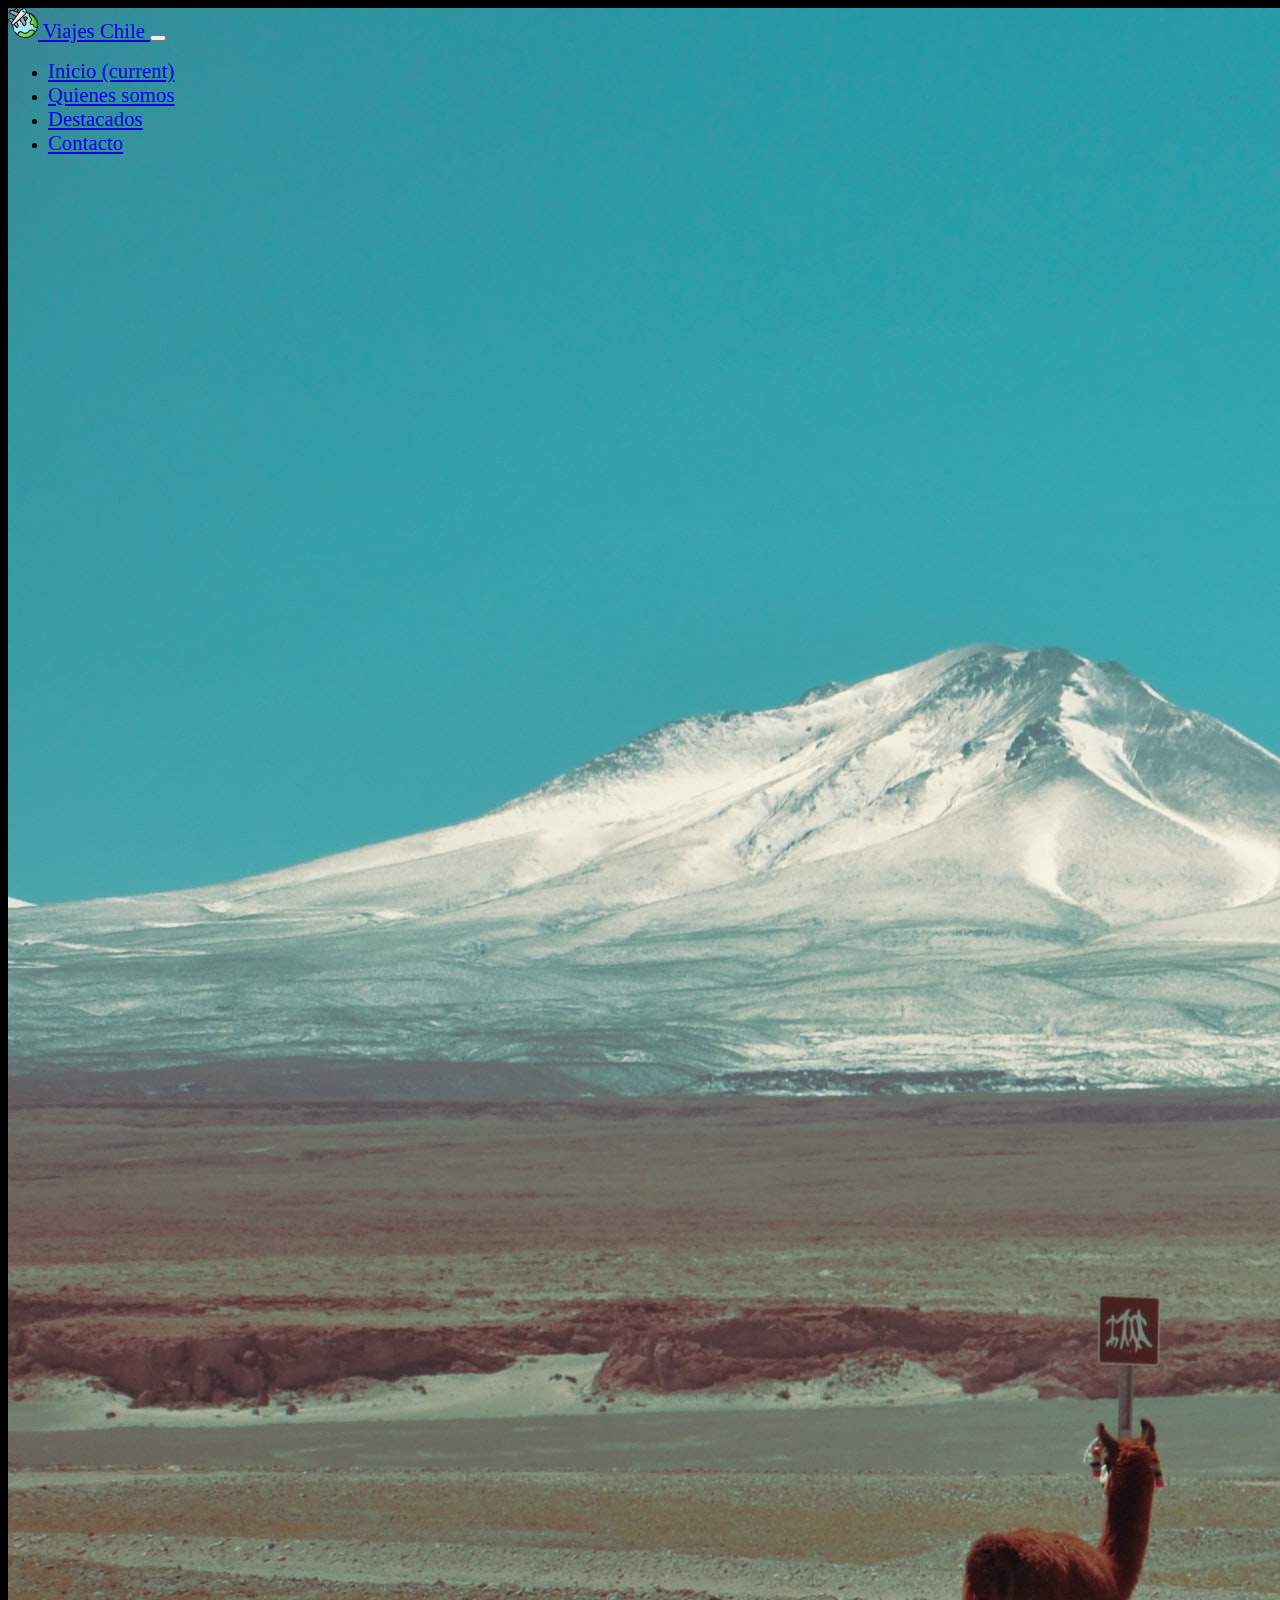
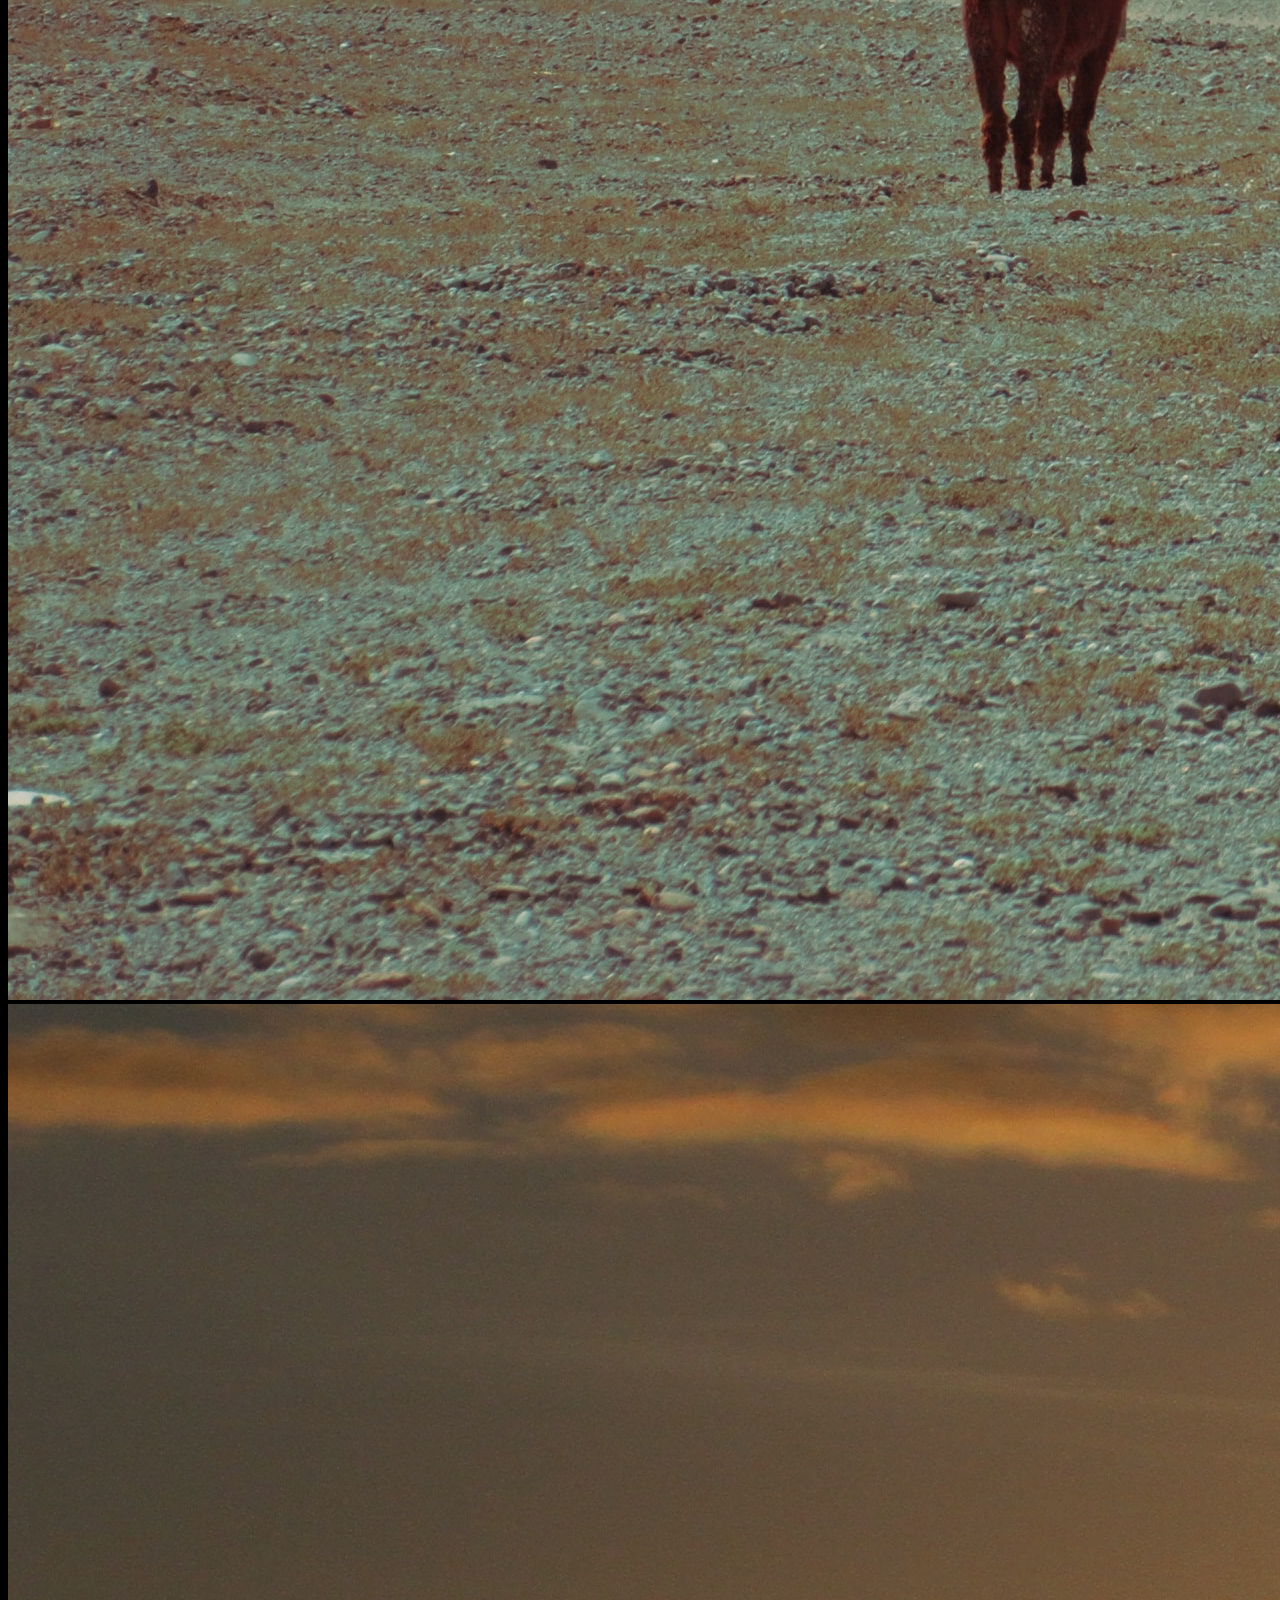
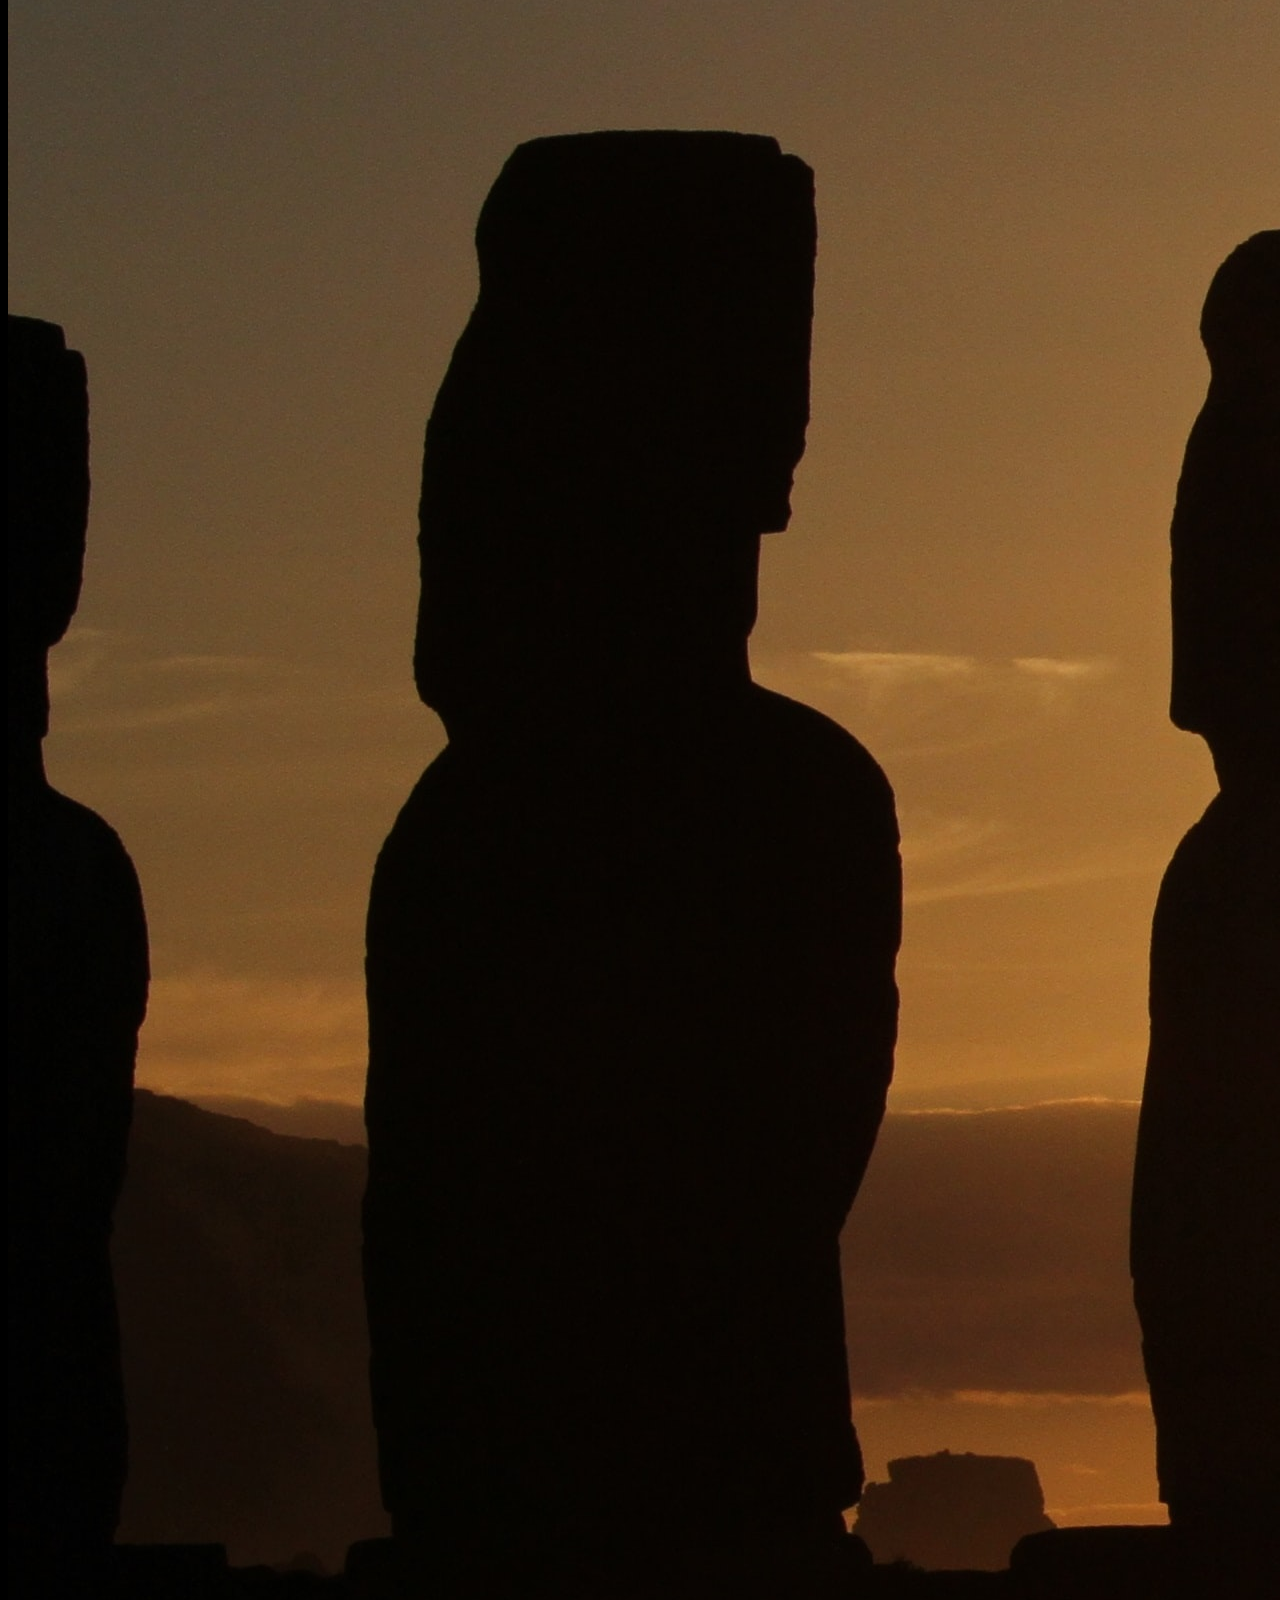
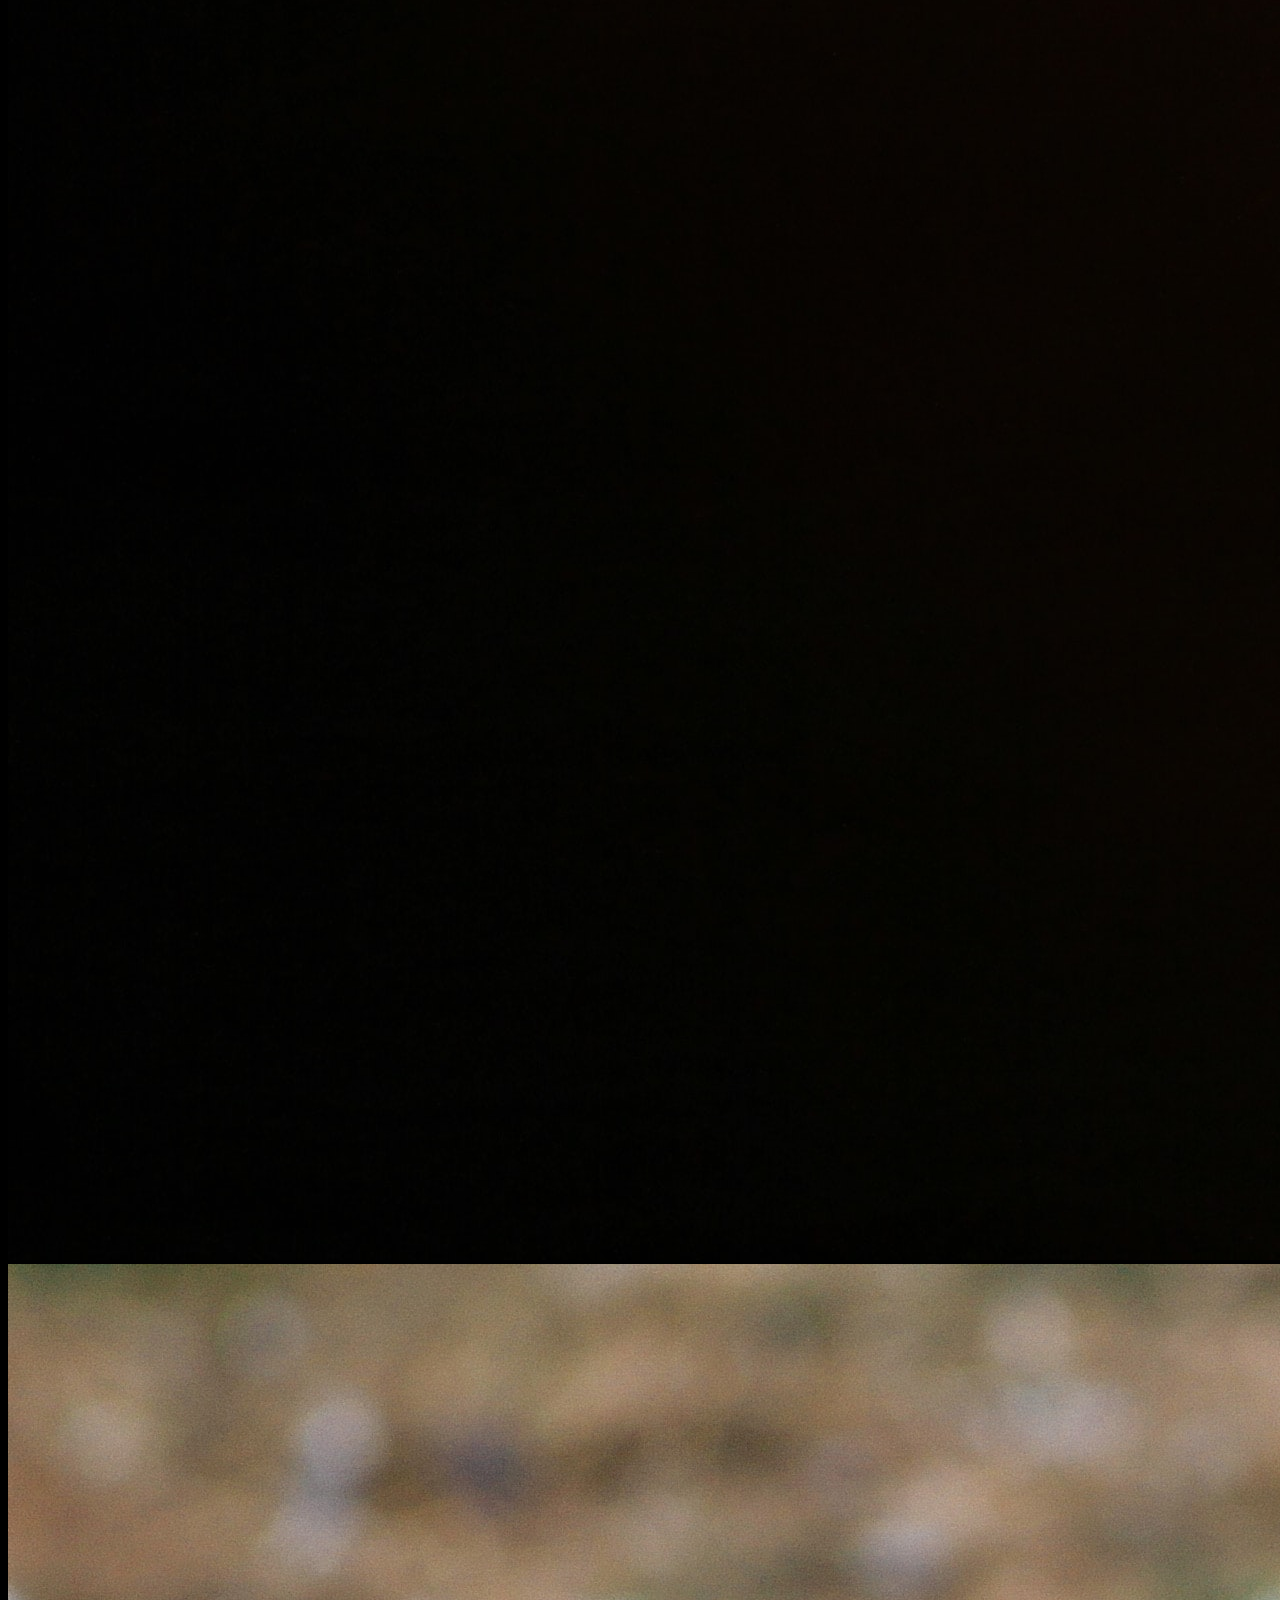
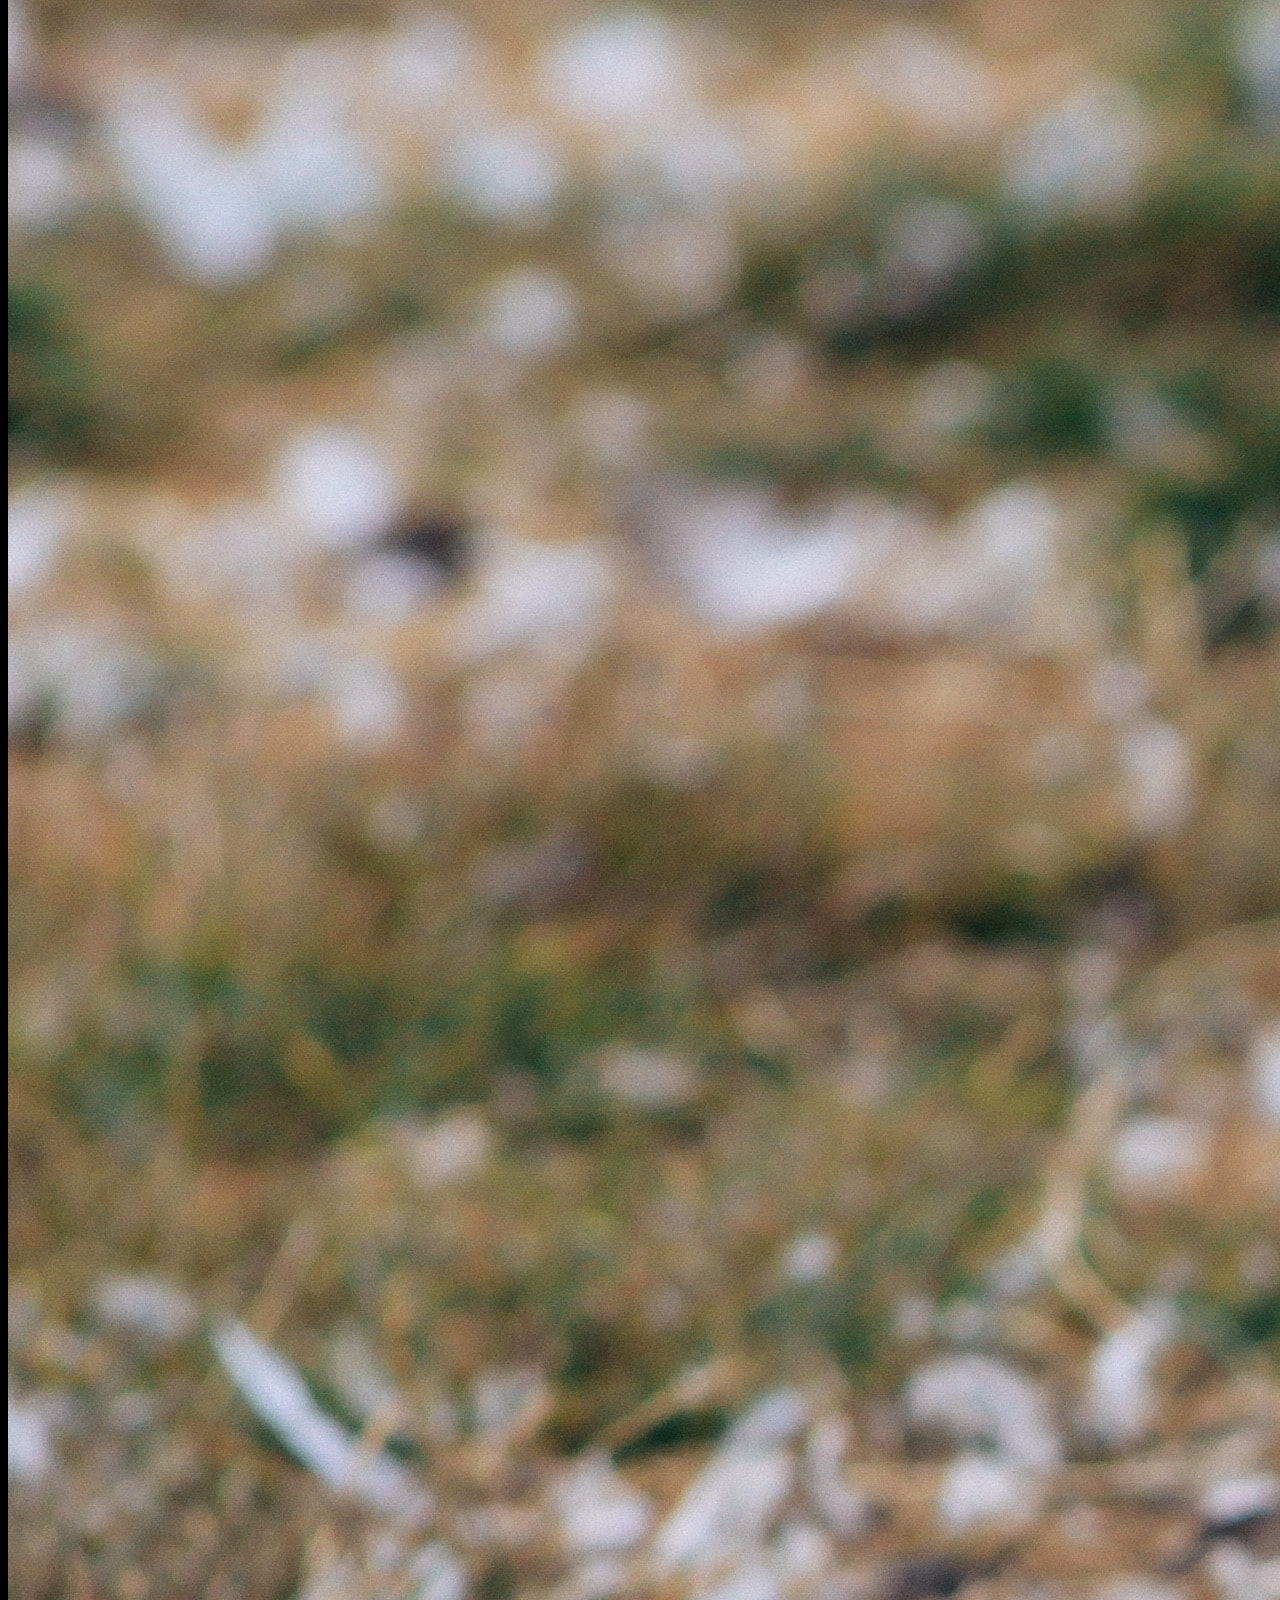
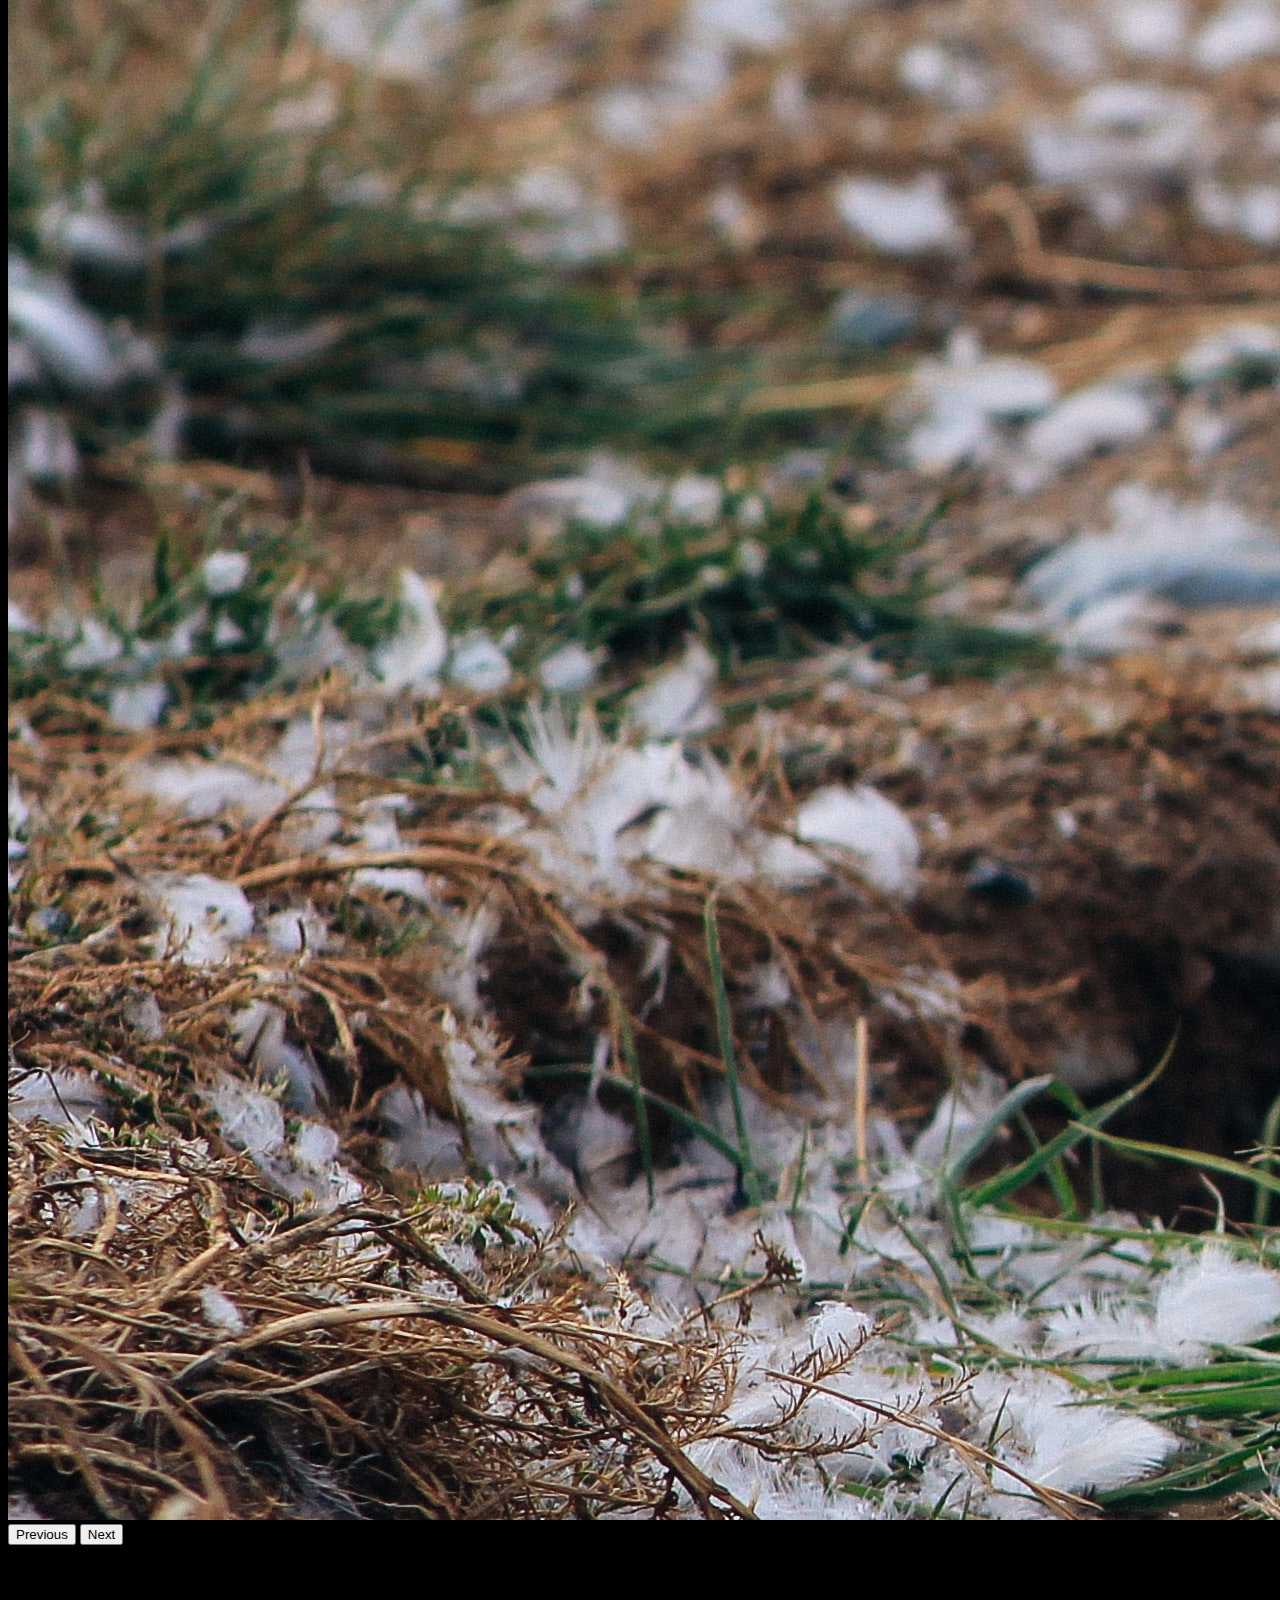
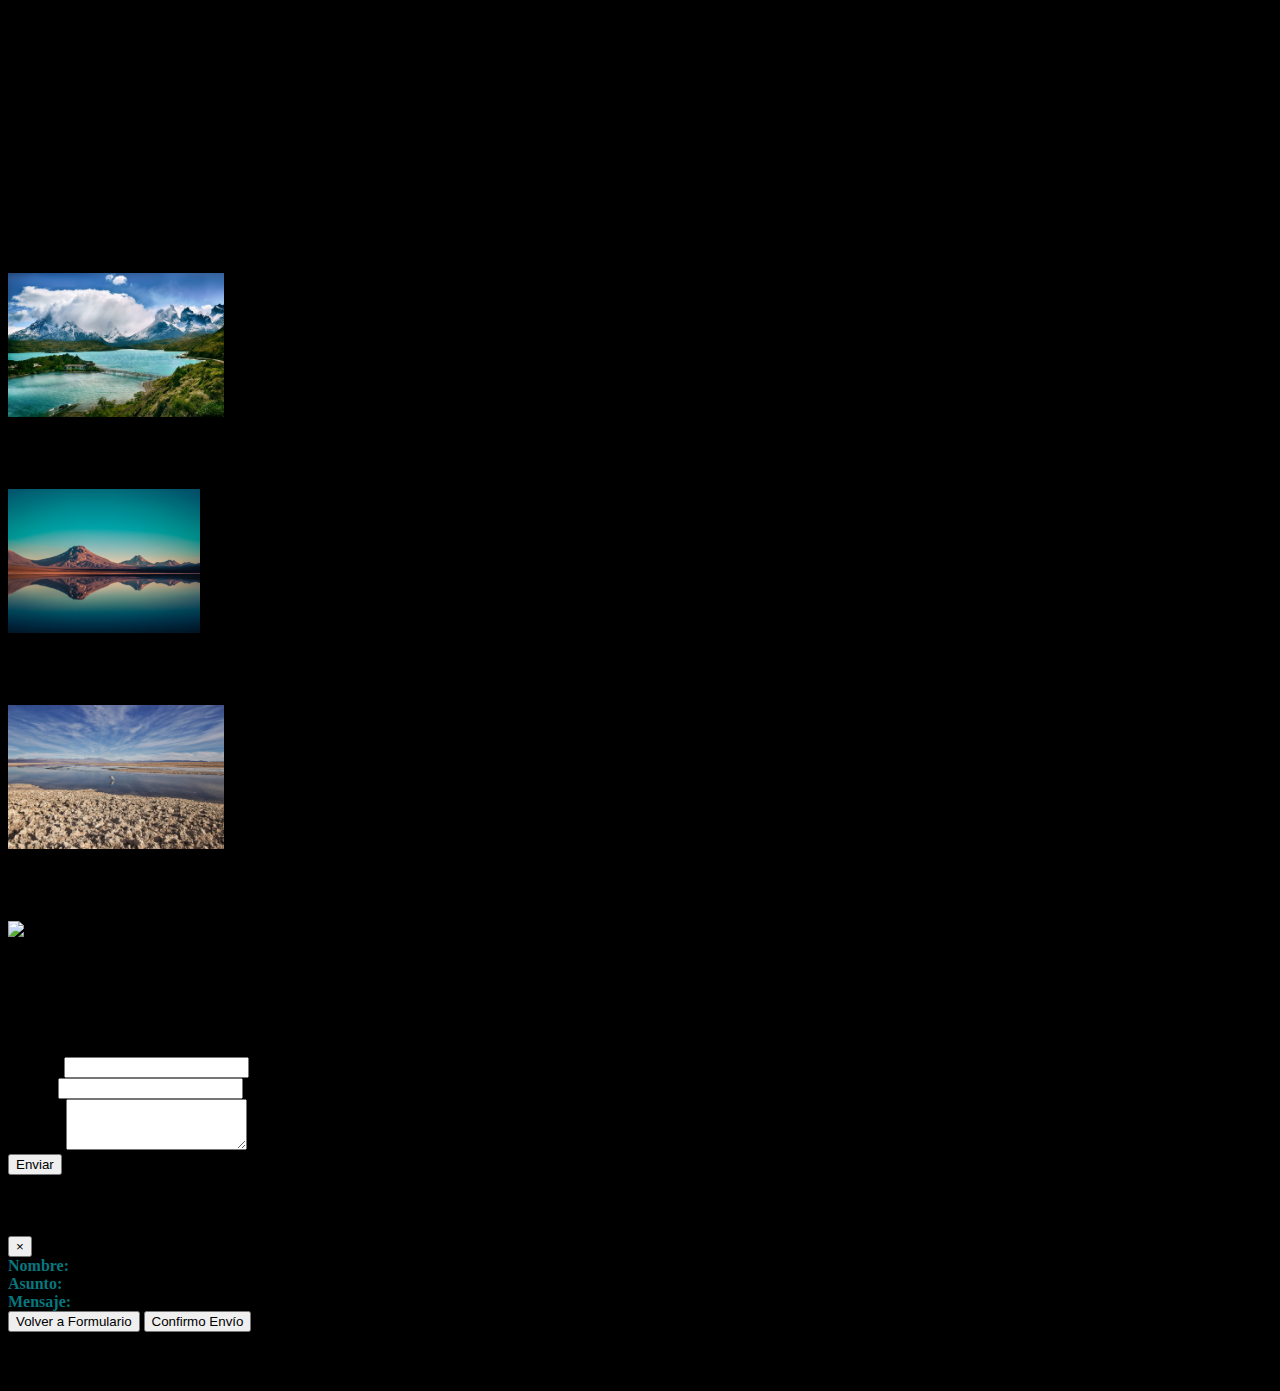
==== commit 3c1a5c8f: "correccion navbar (toggle )" ====
--- a/index.html
+++ b/index.html
@@ -30,7 +30,7 @@
     <header>
       <!-- Image and text -->
 
-      <nav class="navbar navbar-expand-lg navbar-dark scrolling-navbar">
+      <nav class="navbar navbar-expand-lg navbar-dark">
 
         <div class="container"> 
         <a class="navbar-brand" href="#">
@@ -78,7 +78,7 @@
 
  <!-- Carrusel -->
 
-    <section>
+<section>
       <div
         id="carouselExampleControls"
         class="carousel slide"
@@ -89,21 +89,21 @@
             <img
               src="./assets/img/carousel1.jpg"
               class="d-block w-100"
-              alt="..."
+              alt="Vicuñas Desierto de Atacama"
             />
           </div>
           <div class="carousel-item">
             <img
               src="./assets/img/carousel2.jpg"
               class="d-block w-100"
-              alt="..."
+              alt="Pingüino Magallánico"
             />
           </div>
           <div class="carousel-item">
             <img
               src="./assets/img/carousel3.jpg"
               class="d-block w-100"
-              alt="..."
+              alt="Moais de Rapa Nui"
             />
           </div>
         </div>
@@ -126,7 +126,7 @@
           <span class="sr-only">Next</span>
         </button>
       </div>
-    </section>
+</section>
 
 <!-- seccion principal -->
 
@@ -220,18 +220,18 @@
   <div id="formulario"> 
   <div class="form-group">
     <label for="exampleFormControlInput1">Nombre</label>
-    <input type="text" class="form-control" id="userName" placeholder="Nombre Apellido" required>
+    <input type="text" class="form-control" id="userName"  required>
   </div>
 
   <div class="form-group">
     <label for="exampleFormControlInput1 text-white">Asunto</label>
-    <input type="text" class="form-control" id="userSubject" placeholder="Asunto" required>
+    <input type="text" class="form-control" id="userSubject"  required>
   </div>
   
 
   <div class="form-group">
     <label for="exampleFormControlTextarea1">Mensaje</label>
-    <textarea class="form-control" id="userMessage" placeholder="Escribe aquí tu mensaje" rows="3" required></textarea>
+    <textarea class="form-control" id="userMessage"  rows="3" required></textarea>
   </div>
 
   <button id="submit" type="button" class="btn btn-info" data-toggle="modal" data-target="#exampleModal">
--- a/assets/css/style.css
+++ b/assets/css/style.css
@@ -6,7 +6,6 @@
     background-color: black;
   }
  
-
   .navbar {
     position: fixed;
     z-index: 1;
@@ -16,7 +15,6 @@
   .navbar a{
     font-size: 1.3rem;
   }
-
 
   .color-card{
       background-color: black;
@@ -34,14 +32,17 @@
     font-weight: 700;
     color: rgb(8, 118, 126);
   }
+
   .modal-text #user-name {
     font-weight: 400;
     color: rgb(82, 80, 80);
   }
+
   .modal-text #user-subject {
     font-weight: 400;
     color: rgb(82, 80, 80);
   }
+
   .modal-text #user-message {
     font-weight: 400;
     color: rgb(82, 80, 80);
